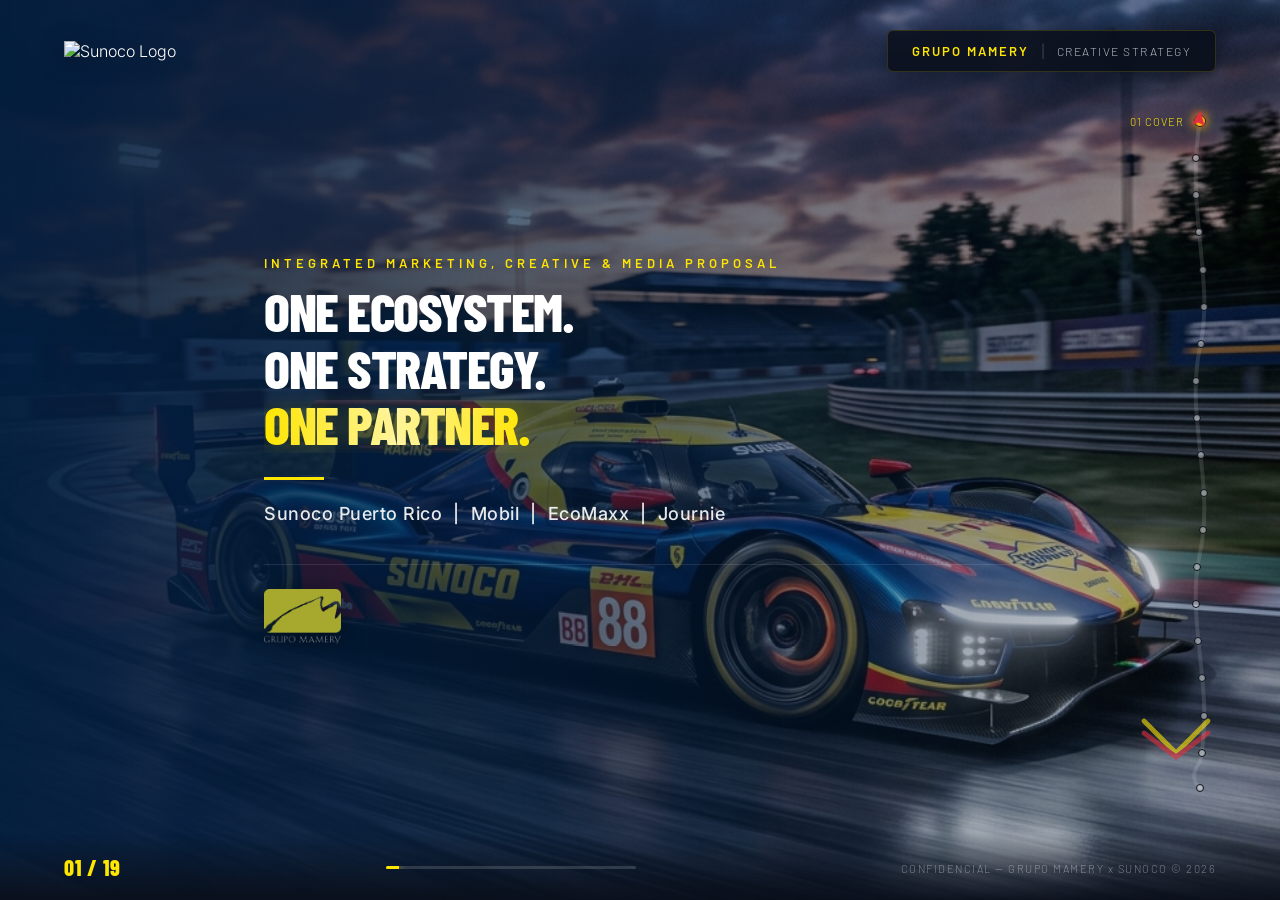
==== sunoco.html @ bb72ad43 "design: remove redundant created by text and show only Grupo Mamery logo on Slide 1" ====
<!DOCTYPE html>
<html lang="es">
<head>
    <meta charset="UTF-8">
    <meta name="viewport" content="width=device-width, initial-scale=1.0">
    <title>Integrated Marketing, Creative & Media Proposal - SUNOCO Puerto Rico</title>
    <meta name="description" content="Integrated Marketing, Creative & Media Proposal for Sunoco Puerto Rico by Grupo Mamery.">
    
    <!-- Google Fonts -->
    <link rel="preconnect" href="https://fonts.googleapis.com">
    <link rel="preconnect" href="https://fonts.gstatic.com" crossorigin>
    <link href="https://fonts.googleapis.com/css2?family=Anton&family=Barlow+Condensed:wght@600;800&family=Barlow:wght@400;600&family=Inter:wght@300;400;500;700&display=swap" rel="stylesheet">
    
    <!-- Custom CSS -->
    <link rel="stylesheet" href="sunoco.css?v=9">
</head>
<body>

    <!-- Header Overlay -->
    <header class="deck-header">
        <div class="header-logo">
            <img src="https://www.sunocopr.com/img/sunoco-logo.svg" alt="Sunoco Logo" class="brand-logo">
        </div>
        <div class="header-badge">
            <span class="badge-accent">GRUPO MAMERY</span>
            <span class="badge-separator">|</span>
            <span class="badge-text">CREATIVE STRATEGY</span>
        </div>
    </header>

    <!-- Navigation Overlay (SVG Racetrack) -->
    <nav class="deck-nav" aria-label="Slide Navigation">
        <div class="racetrack-container">
            <svg class="racetrack-svg" viewBox="0 0 80 800" preserveAspectRatio="none">
                <!-- Base Track -->
                <path id="racetrack-path-base" d="M 40,15 C 25,120 55,200 40,280 C 25,360 55,440 40,520 C 25,600 55,680 40,765 C 30,780 35,790 40,795" fill="none" stroke="rgba(255,255,255,0.12)" stroke-width="4" stroke-linecap="round"></path>
                <!-- Active Progress Track -->
                <path id="racetrack-path-active" d="M 40,15 C 25,120 55,200 40,280 C 25,360 55,440 40,520 C 25,600 55,680 40,765 C 30,780 35,790 40,795" fill="none" stroke="var(--color-yellow)" stroke-width="4" stroke-linecap="round" stroke-dasharray="1000" stroke-dashoffset="1000"></path>
            </svg>
            <!-- Race Car Indicator -->
            <div id="racetrack-car" class="racetrack-car">
                <svg viewBox="0 0 24 24" width="22" height="22" fill="var(--color-red)">
                    <path d="M12,2L5,18L12,15L19,18L12,2Z" style="filter: drop-shadow(0 0 6px var(--color-red));"></path>
                </svg>
            </div>
            <!-- Checkpoints (19 slides) will be dynamically added here by JS to sit exactly on the path -->
            <div class="racetrack-checkpoints" id="racetrack-checkpoints"></div>
        </div>
    </nav>

    <!-- Main Scroll Container -->
    <main class="deck-container" id="deck-container">

        <!-- SLIDE 01: COVER -->
        <section class="slide theme-cover active" id="slide-01">
            <div class="slide-bg parallax-bg" style="background-image: url('assets/bg_sunoco_01_new.png');"></div>
            <div class="slide-overlay-gradient"></div>
            <div class="slide-content content-left-60">
                <div class="content-wrapper reveal-item">
                    <span class="slide-label" style="color: var(--color-yellow); letter-spacing: 4px;">INTEGRATED MARKETING, CREATIVE & MEDIA PROPOSAL</span>
                    <h1 class="slide-title" style="font-size: 54px; line-height: 1.05;">ONE ECOSYSTEM.<br>ONE STRATEGY.<br><span class="highlight-yellow">ONE PARTNER.</span></h1>
                    <div class="decor-line" style="margin: 20px 0;"></div>
                    <p class="slide-description" style="font-size: 18px; font-weight: 500; letter-spacing: 0.5px; color: rgba(255,255,255,0.9);">
                        Sunoco Puerto Rico &nbsp;|&nbsp; Mobil &nbsp;|&nbsp; EcoMaxx &nbsp;|&nbsp; Journie
                    </p>
                    <div class="slide-meta" style="margin-top: 35px;">
                        <div class="meta-logo">
                            <img src="assets/grupo_mamery_logo.png" alt="Grupo Mamery Logo" style="height: 55px; filter: drop-shadow(0 4px 12px rgba(0,0,0,0.4)); transition: transform 0.3s ease;" onmouseover="this.style.transform='scale(1.05)'" onmouseout="this.style.transform='scale(1)'">
                        </div>
                    </div>
                </div>
            </div>
            <!-- Drawing SVG Chevron -->
            <div class="decor-chevron-container">
                <svg class="decor-chevron-svg" viewBox="0 0 100 60" width="80" height="48">
                    <path class="chevron-path-1" d="M10,10 L50,50 L90,10" fill="none" stroke="rgba(255, 230, 0, 0.15)" stroke-width="6" stroke-linecap="round"></path>
                    <path class="chevron-path-2" d="M10,25 L50,55 L90,25" fill="none" stroke="rgba(227, 46, 61, 0.15)" stroke-width="6" stroke-linecap="round"></path>
                </svg>
            </div>
        </section>

        <!-- SLIDE 02: WHY THIS MOMENT MATTERS -->
        <section class="slide theme-split" id="slide-02">
            <div class="slide-bg-split">
                <div class="split-left"></div>
                <div class="split-right" style="background-image: linear-gradient(rgba(3, 30, 63, 0.85), rgba(3, 30, 63, 0.95)), url('https://www.sunocopr.com/img/store-locator.webp');"></div>
            </div>
            <div class="diagonal-divider-line"></div>
            <div class="slide-content split-layout">
                <div class="left-panel reveal-item" style="max-height: 80vh; overflow-y: auto; padding-right: 20px;">
                    <div class="accent-bar-yellow"></div>
                    <span class="slide-label">THE OPPORTUNITY</span>
                    <h2 class="slide-title" style="font-size: 44px; line-height: 1.1; margin-bottom: 15px;">WHY THIS MOMENT <span class="highlight-yellow">MATTERS</span></h2>
                    
                    <p class="slide-description" style="font-size: 15px; font-weight: 600; line-height: 1.5; color: var(--color-white); margin-bottom: 15px;">
                        The opportunity in front of us is bigger than consolidating agencies. It's about creating a smarter, faster, and more connected marketing ecosystem.
                    </p>
                    
                    <p class="slide-description" style="font-size: 13.5px; line-height: 1.5; color: rgba(255, 255, 255, 0.75); margin-bottom: 12px;">
                        With Sunoco, Mobil, EcoMaxx, and Journie operating under the same portfolio, the opportunity isn't simply to align communications. It's to align strategy, execution, media investment, and customer engagement under a single vision.
                    </p>
                    
                    <p class="slide-description" style="font-size: 13.5px; line-height: 1.5; color: rgba(255, 255, 255, 0.75); margin-bottom: 12px;">
                        At Grupo Mamery, we believe successful brands don't grow in silos. They grow when strategy, creativity, media, and data work together.
                    </p>

                    <p class="slide-description" style="font-size: 13.5px; line-height: 1.5; color: rgba(255, 255, 255, 0.75); margin-bottom: 12px;">
                        That's why our approach is designed to function as an extension of your team—bringing together the right people, processes, and expertise to move faster, make smarter decisions, and create stronger connections with consumers across every touchpoint.
                    </p>
                    
                    <p class="slide-description" style="font-size: 14px; font-weight: 500; line-height: 1.5; color: var(--color-yellow);">
                        Our role is not simply to execute campaigns. Our role is to help build a more connected, agile, and effective brand ecosystem capable of supporting the next stage of growth.
                    </p>
                </div>
                <div class="right-panel reveal-item delay-2">
                    <div class="glass-stat-card" style="padding: 30px;">
                        <span class="stat-label" style="letter-spacing: 2px; color: var(--color-yellow); font-size: 11px;">PORTFOLIO</span>
                        <h3 style="font-family: var(--font-headers); font-size: 34px; font-weight: 800; margin: 10px 0; line-height: 1.1;">4 BRANDS<br>1 SYSTEM</h3>
                        <p class="stat-desc" style="margin-bottom: 15px; font-size: 11.5px;">Sunoco, Mobil, EcoMaxx, and Journie working in synergy.</p>
                        <div style="border-top: 1px solid var(--border-white-10); padding-top: 15px; display: grid; grid-template-columns: 1fr 1fr; gap: 10px; font-size: 12px; font-family: var(--font-headers); font-weight: 800; letter-spacing: 1.5px; text-align: center;">
                            <div style="color: var(--color-yellow);">SUNOCO</div>
                            <div style="color: var(--color-white);">MOBIL</div>
                            <div style="color: var(--color-white);">ECOMAXX</div>
                            <div style="color: var(--color-yellow);">JOURNIE</div>
                        </div>
                    </div>
                </div>
            </div>
        </section>

        <!-- SLIDE 03: OUR PERSPECTIVE -->
        <section class="slide theme-minimal" id="slide-03">
            <div class="slide-bg parallax-bg" style="background-image: url('https://www.sunocopr.com/img/bg-find-a-station-wrapper.webp');"></div>
            <div class="slide-overlay-gradient"></div>
            <div class="slide-content content-center">
                <div class="content-wrapper text-center reveal-item">
                    <span class="slide-label">GROWTH STRATEGY</span>
                    <h2 class="slide-title">OUR <span class="highlight-yellow">PERSPECTIVE</span></h2>
                    <div class="decor-diamond-group">
                        <div class="decor-diamond"></div>
                        <div class="decor-diamond active"></div>
                        <div class="decor-diamond"></div>
                    </div>
                    <p class="slide-description" style="font-size: 18px; line-height: 1.5; max-width: 800px; margin: 0 auto 15px; color: rgba(255, 255, 255, 0.95); font-weight: 400;">
                        Bringing multiple brands under one agency structure is not just an operational decision. <strong>It's a growth decision.</strong>
                    </p>
                    <p class="slide-description" style="font-size: 15px; line-height: 1.5; max-width: 800px; margin: 0 auto 15px; color: rgba(255, 255, 255, 0.8);">
                        The ability to align strategy, streamline execution, and create visibility across brands creates efficiencies that extend far beyond marketing.
                    </p>
                    <p class="slide-description" style="font-size: 15px; line-height: 1.5; max-width: 800px; margin: 0 auto 24px; color: rgba(255, 255, 255, 0.8);">
                        It creates consistency. It improves speed. It simplifies decision-making. And most importantly, it allows every initiative to contribute to a larger business objective.
                    </p>
                    <blockquote class="accent-quote" style="text-align: center; border-left: none; border-top: 1px solid var(--color-yellow); border-bottom: 1px solid var(--color-yellow); padding: 20px 0; font-size: 18px; max-width: 800px; margin: 0 auto;">
                        "For Sunoco, Mobil, EcoMaxx, and Journie, the opportunity isn't simply to manage brands together. It's to build a connected ecosystem where every brand strengthens the others."
                    </blockquote>
                </div>
            </div>
            <div class="bottom-accent-line"></div>
            <!-- Drawing SVG Chevron -->
            <div class="decor-chevron-container">
                <svg class="decor-chevron-svg" viewBox="0 0 100 60" width="80" height="48">
                    <path class="chevron-path-1" d="M10,10 L50,50 L90,10" fill="none" stroke="rgba(255, 230, 0, 0.15)" stroke-width="6" stroke-linecap="round"></path>
                    <path class="chevron-path-2" d="M10,25 L50,55 L90,25" fill="none" stroke="rgba(227, 46, 61, 0.15)" stroke-width="6" stroke-linecap="round"></path>
                </svg>
            </div>
        </section>

        <!-- SLIDE 04: OUR APPROACH -->
        <section class="slide theme-quadrant" id="slide-04">
            <div class="slide-bg parallax-bg" style="background-image: url('assets/bg_sunoco_04.png');"></div>
            <div class="slide-overlay-gradient"></div>
            <div class="slide-content">
                <div class="section-header text-center reveal-item" style="margin-bottom: 20px;">
                    <span class="slide-label" style="display: block; margin-bottom: 5px;">ONE ECOSYSTEM. ONE STRATEGY. ONE PARTNER.</span>
                    <span class="slide-label">PORTFOLIO SYNERGY</span>
                    <h2 class="slide-title" style="margin-bottom: 10px;">OUR <span class="highlight-yellow">APPROACH</span></h2>
                    <p class="section-subtitle" style="font-size: 15px; max-width: 800px; margin: 0 auto 10px; color: rgba(255,255,255,0.9); line-height: 1.4;">
                        Grupo Mamery proposes an integrated model where strategy, creativity, media, and customer engagement operate under one structure designed to support the entire portfolio.
                    </p>
                    <p class="section-subtitle" style="font-size: 13.5px; max-width: 800px; margin: 0 auto; color: rgba(255,255,255,0.7); line-height: 1.4;">
                        Each brand maintains its unique identity and business objectives, while benefiting from a centralized approach that creates efficiency, consistency, and scalability.
                    </p>
                </div>
                <div class="quadrant-grid">
                    <div class="quadrant-card reveal-item delay-1">
                        <div class="card-accent-yellow"></div>
                        <span class="quadrant-num">01</span>
                        <h3>SUNOCO</h3>
                        <p>Driving brand leadership, market relevance, and long-term growth.</p>
                    </div>
                    <div class="quadrant-card reveal-item delay-2">
                        <div class="card-accent-red"></div>
                        <span class="quadrant-num">02</span>
                        <h3>MOBIL</h3>
                        <p>Strengthening premium positioning, credibility, innovation, and differentiation.</p>
                    </div>
                    <div class="quadrant-card reveal-item delay-3">
                        <div class="card-accent-yellow"></div>
                        <span class="quadrant-num">03</span>
                        <h3>ECOMAXX</h3>
                        <p>Driving value, affordability, and everyday savings.</p>
                    </div>
                    <div class="quadrant-card reveal-item delay-4">
                        <div class="card-accent-white"></div>
                        <span class="quadrant-num">04</span>
                        <h3>JOURNIE</h3>
                        <p>Increasing engagement, loyalty, retention, and customer lifetime value.</p>
                    </div>
                </div>
                <p class="reveal-item delay-4" style="text-align: center; margin-top: 25px; font-size: 14.5px; color: var(--color-yellow); font-weight: 500; letter-spacing: 0.5px; line-height: 1.4; max-width: 800px; margin: 25px auto 0;">
                    Together, these brands become more than individual marketing efforts. They become a connected ecosystem working toward shared business growth.
                </p>
            </div>
        </section>

        <!-- SLIDE 05: HOW WE WOULD WORK TOGETHER (Strategic Planning) -->
        <section class="slide theme-asymmetric" id="slide-05">
            <div class="slide-bg parallax-bg" style="background-image: url('https://www.sunocopr.com/img/official-fuel-of-nascar.webp'); filter: brightness(0.4);"></div>
            <div class="slide-overlay-gradient"></div>
            <div class="slide-content content-offset">
                <div class="accent-left-line"></div>
                <div class="main-body reveal-item">
                    <span class="slide-label" style="display: block; margin-bottom: 5px; color: rgba(255,255,255,0.4); font-size: 11px; letter-spacing: 2px;">HOW WE WOULD WORK TOGETHER</span>
                    <span class="slide-label">COLLABORATIVE MODEL</span>
                    <h2 class="slide-title">STRATEGIC <span class="highlight-yellow">PLANNING</span></h2>
                    <p class="slide-description" style="max-width: 700px; margin-bottom: 25px; color: rgba(255,255,255,0.85);">
                        We establish a proactive, consultative partnership that integrates our planning directly with your business objectives.
                    </p>
                    
                    <div class="responsive-grid-2col" style="margin-top: 25px;">
                        <ul class="check-list" style="display: flex; flex-direction: column; gap: 15px; font-size: 18px;">
                            <li><span>Annual marketing planning support</span></li>
                            <li><span>Campaign and promotional planning</span></li>
                            <li><span>Strategic recommendations and consultation</span></li>
                            <li><span>Market and consumer insights</span></li>
                        </ul>
                        <ul class="check-list" style="display: flex; flex-direction: column; gap: 15px; font-size: 18px;">
                            <li><span>Opportunity identification</span></li>
                            <li><span>Strategic partnership recommendations</span></li>
                            <li><span>Participation in planning sessions and workshops</span></li>
                        </ul>
                    </div>
                </div>
            </div>
            <!-- Drawing SVG Chevron -->
            <div class="decor-chevron-container">
                <svg class="decor-chevron-svg" viewBox="0 0 100 60" width="80" height="48">
                    <path class="chevron-path-1" d="M10,10 L50,50 L90,10" fill="none" stroke="rgba(255, 230, 0, 0.15)" stroke-width="6" stroke-linecap="round"></path>
                    <path class="chevron-path-2" d="M10,25 L50,55 L90,25" fill="none" stroke="rgba(227, 46, 61, 0.15)" stroke-width="6" stroke-linecap="round"></path>
                </svg>
            </div>
        </section>

        <!-- SLIDE 06: CAMPAIGN DEVELOPMENT -->
        <section class="slide theme-asymmetric" id="slide-06">
            <div class="slide-bg parallax-bg" style="background-image: url('https://www.sunocopr.com/img/sunoco-race-fuels.webp'); filter: brightness(0.4);"></div>
            <div class="slide-overlay-gradient"></div>
            <div class="slide-content content-offset">
                <div class="accent-left-line"></div>
                <div class="main-body reveal-item">
                    <span class="slide-label" style="display: block; margin-bottom: 5px; color: rgba(255,255,255,0.4); font-size: 11px; letter-spacing: 2px;">HOW WE WOULD WORK TOGETHER</span>
                    <span class="slide-label">CREATIVE CAPABILITIES</span>
                    <h2 class="slide-title">CAMPAIGN DEVELOPMENT & <span class="highlight-yellow">EXECUTION</span></h2>
                    <p class="slide-description" style="max-width: 700px; margin-bottom: 25px; color: rgba(255,255,255,0.85);">
                        From high-end concepts to cross-channel deployment, we translate strategy into compelling visual communication.
                    </p>
                    <div class="campaign-split-grid">
                        <ul class="check-list" style="display: flex; flex-direction: column; gap: 15px; font-size: 19px;">
                            <li><span>Creative concept development</span></li>
                            <li><span>Integrated 360° campaign development</span></li>
                            <li><span>Digital and traditional asset creation</span></li>
                            <li><span>Content adaptation across channels</span></li>
                            <li><span>Campaign execution oversight</span></li>
                            <li><span>Production coordination</span></li>
                            <li><span>Executive presentations and concept development</span></li>
                        </ul>
                        <div class="film-item campaign-large-media" style="border: 2px solid var(--color-yellow); background: var(--bg-glass); backdrop-filter: var(--glass-blur); padding: 20px; box-shadow: 0 0 40px rgba(255, 230, 0, 0.3); transform: scale(1.05); transition: transform 0.8s cubic-bezier(0.16, 1, 0.3, 1);">
                            <div class="film-thumb" style="background-image: url('assets/sunoco_production_station.png'); aspect-ratio: 16/10; margin-bottom: 12px; border: 1.5px solid rgba(255,255,255,0.2); width: 100%; height: 42vh; background-size: cover; background-position: center;"></div>
                            <h5 style="font-size: 18px; letter-spacing: 1.5px; color: var(--color-yellow); font-family: var(--font-headers); font-weight: 800; text-transform: uppercase;">CAMPAIGN PRODUCTION ON SET</h5>
                        </div>
                    </div>
                </div>
            </div>
        </section>

        <!-- SLIDE 07: CUSTOMER ENGAGEMENT -->
        <section class="slide theme-asymmetric" id="slide-07">
            <div class="slide-bg parallax-bg" style="background-image: url('https://www.sunocopr.com/img/hero.webp'); filter: brightness(0.45);"></div>
            <div class="slide-overlay-gradient"></div>
            <div class="slide-content content-offset">
                <div class="accent-left-line"></div>
                <div class="main-body reveal-item">
                    <span class="slide-label" style="display: block; margin-bottom: 5px; color: rgba(255,255,255,0.4); font-size: 11px; letter-spacing: 2px;">HOW WE WOULD WORK TOGETHER</span>
                    <span class="slide-label">DIGITAL INTERACTION</span>
                    <h2 class="slide-title">CUSTOMER <span class="highlight-yellow">ENGAGEMENT</span></h2>
                    <p class="slide-description" style="max-width: 700px; margin-bottom: 20px; color: rgba(255,255,255,0.85);">
                        Building long-term customer relationships through continuous, targeted engagement initiatives across social, web, and loyalty systems.
                    </p>
                    <div class="responsive-grid-2col" style="margin-top: 20px;">
                        <ul class="accent-bullets" style="gap: 12px; font-size: 17px;">
                            <li><span>Social media strategy and management</span></li>
                            <li><span>Community management</span></li>
                            <li><span>Editorial planning and content calendars</span></li>
                            <li><span>Content development</span></li>
                            <li><span>Influencer marketing programs</span></li>
                        </ul>
                        <ul class="accent-bullets" style="gap: 12px; font-size: 17px;">
                            <li><span>Brand ambassador initiatives</span></li>
                            <li><span>Consumer engagement campaigns</span></li>
                            <li><span>Journie-related communication initiatives</span></li>
                            <li><span>Loyalty-focused marketing programs</span></li>
                        </ul>
                    </div>
                </div>
            </div>
            <div class="center-right-warm-glow"></div>
            <!-- Drawing SVG Chevron -->
            <div class="decor-chevron-container">
                <svg class="decor-chevron-svg" viewBox="0 0 100 60" width="80" height="48">
                    <path class="chevron-path-1" d="M10,10 L50,50 L90,10" fill="none" stroke="rgba(255, 230, 0, 0.15)" stroke-width="6" stroke-linecap="round"></path>
                    <path class="chevron-path-2" d="M10,25 L50,55 L90,25" fill="none" stroke="rgba(227, 46, 61, 0.15)" stroke-width="6" stroke-linecap="round"></path>
                </svg>
            </div>
        </section>

        <!-- SLIDE 08: MEDIA, INTELLIGENCE & PERFORMANCE -->
        <section class="slide theme-terminal" id="slide-08">
            <div class="slide-bg parallax-bg" style="background-image: url('assets/bg_sunoco_08.png');"></div>
            <div class="slide-overlay-gradient"></div>
            <div class="slide-content">
                <div class="slide-content-vertical reveal-item">
                    <span class="slide-label">DATA-DRIVEN MEDIA</span>
                    <h2 class="slide-title" style="font-size: 48px; margin-bottom: 12px;">MEDIA, INTELLIGENCE & <span class="highlight-yellow">PERFORMANCE</span></h2>
                    <p class="slide-description" style="max-width: 800px; font-size: 14.5px; line-height: 1.5; margin-bottom: 20px; color: rgba(255,255,255,0.85);">
                        We don't view media as a buying function; we view it as a business tool. Every investment should be informed by consumer behavior, competitive activity, performance data, and business objectives. Our role is to connect those signals and transform them into smarter marketing decisions.
                    </p>
                    <div class="kpi-grid">
                        <div class="kpi-card" style="padding: 20px; background: var(--bg-glass); border: 1px solid var(--border-glass); border-radius: 8px;">
                            <span class="kpi-badge" style="display: inline-block; padding: 3px 8px; font-family: var(--font-accent); font-size: 9px; font-weight: 600; background: var(--color-yellow); color: var(--color-black); border-radius: 2px; margin-bottom: 10px;">STRATEGY</span>
                            <h3 style="font-family: var(--font-headers); font-size: 18px; margin-bottom: 12px; color: var(--color-white); text-transform: uppercase;">Media Strategy</h3>
                            <ul class="check-list" style="font-size: 14px; line-height: 1.4; display: flex; flex-direction: column; gap: 8px; padding-left: 0; list-style-type: none;">
                                <li><span>Annual and campaign-level media planning</span></li>
                                <li><span>Budget allocation recommendations</span></li>
                                <li><span>Strategic media recommendations</span></li>
                                <li><span>Channel mix development</span></li>
                                <li><span>Performance forecasting</span></li>
                            </ul>
                        </div>
                        <div class="kpi-card" style="padding: 20px; background: var(--bg-glass); border: 1px solid var(--border-glass); border-radius: 8px;">
                            <span class="kpi-badge" style="display: inline-block; padding: 3px 8px; font-family: var(--font-accent); font-size: 9px; font-weight: 600; background: var(--color-yellow); color: var(--color-black); border-radius: 2px; margin-bottom: 10px;">MANAGEMENT</span>
                            <h3 style="font-family: var(--font-headers); font-size: 18px; margin-bottom: 12px; color: var(--color-white); text-transform: uppercase;">Media Buying & Management</h3>
                            <ul class="check-list" style="font-size: 14px; line-height: 1.4; display: flex; flex-direction: column; gap: 8px; padding-left: 0; list-style-type: none;">
                                <li><span>Media negotiations</span></li>
                                <li><span>Media placement and execution</span></li>
                                <li><span>Campaign implementation</span></li>
                                <li><span>Budget management</span></li>
                                <li><span>Ongoing optimization</span></li>
                            </ul>
                        </div>
                        <div class="kpi-card" style="padding: 20px; background: var(--bg-glass); border: 1px solid var(--border-glass); border-radius: 8px;">
                            <span class="kpi-badge" style="display: inline-block; padding: 3px 8px; font-family: var(--font-accent); font-size: 9px; font-weight: 600; background: var(--color-yellow); color: var(--color-black); border-radius: 2px; margin-bottom: 10px;">OPTIMIZATION</span>
                            <h3 style="font-family: var(--font-headers); font-size: 18px; margin-bottom: 12px; color: var(--color-white); text-transform: uppercase;">Performance</h3>
                            <ul class="check-list" style="font-size: 14px; line-height: 1.4; display: flex; flex-direction: column; gap: 8px; padding-left: 0; list-style-type: none;">
                                <li><span>Campaign monitoring</span></li>
                                <li><span>Performance analysis</span></li>
                                <li><span>Optimization recommendations</span></li>
                                <li><span>Cross-channel reporting</span></li>
                                <li><span>Business-focused insights</span></li>
                            </ul>
                        </div>
                        <div class="kpi-card" style="padding: 20px; background: var(--bg-glass); border: 1px solid var(--border-glass); border-radius: 8px;">
                            <span class="kpi-badge" style="display: inline-block; padding: 3px 8px; font-family: var(--font-accent); font-size: 9px; font-weight: 600; background: var(--color-yellow); color: var(--color-black); border-radius: 2px; margin-bottom: 10px;">INTELLIGENCE</span>
                            <h3 style="font-family: var(--font-headers); font-size: 18px; margin-bottom: 12px; color: var(--color-white); text-transform: uppercase;">Competitive & Industry Intelligence</h3>
                            <ul class="check-list" style="font-size: 13.5px; line-height: 1.35; display: flex; flex-direction: column; gap: 7px; padding-left: 0; list-style-type: none;">
                                <li><span>Monthly category advertising investment monitoring</span></li>
                                <li><span>Competitive activity tracking</span></li>
                                <li><span>Share of Voice analysis</span></li>
                                <li><span>Market trend reporting</span></li>
                                <li><span>Monitoring of relevant competitive campaigns</span></li>
                                <li><span>Identification of emerging opportunities</span></li>
                                <li><span>Strategic recommendations based on market activity</span></li>
                            </ul>
                        </div>
                    </div>
                </div>
            </div>
        </section>

        <!-- SLIDE 09: OPERATING RHYTHM -->
        <section class="slide theme-grid-structure" id="slide-09">
            <div class="slide-bg parallax-bg" style="background-image: url('assets/bg_sunoco_04.png'); filter: blur(5px) brightness(0.35);"></div>
            <div class="slide-overlay-gradient"></div>
            <div class="slide-content">
                <div class="section-header text-center reveal-item" style="margin-bottom: 30px;">
                    <span class="slide-label">GOVERNANCE</span>
                    <h2 class="slide-title" style="margin-bottom: 10px;">OPERATING <span class="highlight-yellow">RHYTHM</span></h2>
                    <p class="section-subtitle" style="color: rgba(255,255,255,0.85);">Structured checkpoints to maintain operational alignment and evaluate results</p>
                </div>
                <div class="rhythm-row">
                    <div class="rhythm-block reveal-item delay-1">
                        <span class="block-label highlight-yellow">EVERY 2 WEEKS</span>
                        <h3>Bi-Weekly Status Meetings</h3>
                        <p>Regular alignment sessions focused on priorities, active projects, campaign performance, and upcoming initiatives.</p>
                    </div>
                    <div class="rhythm-block reveal-item delay-2">
                        <span class="block-label highlight-yellow">EVERY MONTH</span>
                        <h3>Monthly Performance Reviews</h3>
                        <p>Comprehensive review of marketing activities, campaign results, competitive activity, and strategic recommendations.</p>
                    </div>
                    <div class="rhythm-block reveal-item delay-3">
                        <span class="block-label highlight-yellow">EVERY QUARTER</span>
                        <h3>Quarterly Business Reviews</h3>
                        <p style="margin-bottom: 10px; font-size: 14px; color: rgba(255,255,255,0.7);">Executive-level business reviews focused on:</p>
                        <ul class="check-list" style="font-size: 13.5px; line-height: 1.35; display: flex; flex-direction: column; gap: 6px; padding-left: 0; list-style-type: none; text-align: left;">
                            <li><span>Market trends</span></li>
                            <li><span>Competitive developments</span></li>
                            <li><span>Industry activity</span></li>
                            <li><span>Emerging opportunities</span></li>
                            <li><span>Strategic recommendations for future growth</span></li>
                        </ul>
                    </div>
                </div>
            </div>
            <div class="rhythm-decor-diamond"></div>
            <!-- Drawing SVG Chevron -->
            <div class="decor-chevron-container">
                <svg class="decor-chevron-svg" viewBox="0 0 100 60" width="80" height="48">
                    <path class="chevron-path-1" d="M10,10 L50,50 L90,10" fill="none" stroke="rgba(255, 230, 0, 0.15)" stroke-width="6" stroke-linecap="round"></path>
                    <path class="chevron-path-2" d="M10,25 L50,55 L90,25" fill="none" stroke="rgba(227, 46, 61, 0.15)" stroke-width="6" stroke-linecap="round"></path>
                </svg>
            </div>
        </section>

        <!-- SLIDE 10: BUILT ON EXPERIENCE -->
        <section class="slide theme-emotional-peak" id="slide-10">
            <div class="slide-bg parallax-bg" style="background-image: url('assets/bg_sunoco_10.png');"></div>
            <div class="slide-overlay-gradient"></div>
            <div class="slide-content content-full-overlay">
                <div class="content-wrapper text-center reveal-item">
                    <span class="slide-label">PARTNERSHIP CAPABILITIES</span>
                    <h2 class="slide-title" style="font-size: 52px;">BUILT ON EXPERIENCE. <span class="highlight-yellow">DRIVEN BY AGILITY.</span></h2>
                    <p class="slide-description max-w-xl mx-auto" style="font-size: 17px; line-height: 1.5; color: rgba(255, 255, 255, 0.95); margin-bottom: 15px;">
                        Successful marketing today requires more than creativity. It requires strategic thinking, operational discipline, market awareness, and the ability to move quickly when opportunities emerge.
                    </p>
                    <p class="slide-description max-w-xl mx-auto" style="font-size: 15px; line-height: 1.5; color: rgba(255, 255, 255, 0.8); margin-bottom: 15px;">
                        Grupo Mamery combines experienced leadership, specialized talent, and an agile operating model designed to help brands adapt, execute, and grow in an increasingly dynamic environment.
                    </p>
                    <p class="slide-description max-w-xl mx-auto" style="font-size: 15px; line-height: 1.5; color: var(--color-yellow); font-weight: 500; margin-bottom: 25px;">
                        Our structure is intentionally built to deliver both strategic depth and executional speed—allowing us to operate as a true extension of our clients’ teams.
                    </p>
                </div>
            </div>
        </section>

        <!-- SLIDE 11: THE TEAM -->
        <section class="slide theme-team" id="slide-11">
            <div class="slide-bg parallax-bg" style="background-image: url('https://www.sunocopr.com/content/userfiles/images/SunocoIndyCar.jpg'); filter: brightness(0.35);"></div>
            <div class="slide-overlay-gradient"></div>
            <div class="slide-content">
                <div class="section-header text-center reveal-item" style="margin-bottom: 25px;">
                    <span class="slide-label">RESOURCES</span>
                    <h2 class="slide-title" style="margin-bottom: 10px;">THE TEAM <span class="highlight-yellow">BEHIND THE WORK</span></h2>
                    <p class="section-subtitle" style="font-size: 13px; color: rgba(255,255,255,0.85);">Dedicated core team assigned to support the portfolio's day-to-day workflow</p>
                </div>
                <div class="team-grid">
                    <div class="team-card reveal-item delay-1" style="padding: 18px;">
                        <h4 style="font-size: 17.5px;">Strategy & Creative Director</h4>
                        <span class="team-role" style="font-size: 10px; margin-bottom: 8px;">Creative & Strategic Leadership</span>
                        <p style="font-size: 13.5px; line-height: 1.4;">Strategic leadership, creative direction, and overall brand alignment.</p>
                    </div>
                    <div class="team-card reveal-item delay-2" style="padding: 18px;">
                        <h4 style="font-size: 17.5px;">Account Director</h4>
                        <span class="team-role" style="font-size: 10px; margin-bottom: 8px;">Executive & Client Relations</span>
                        <p style="font-size: 13.5px; line-height: 1.4;">Executive relationship management and operational leadership.</p>
                    </div>
                    <div class="team-card reveal-item delay-3" style="padding: 18px;">
                        <h4 style="font-size: 17.5px;">Account Executives (2)</h4>
                        <span class="team-role" style="font-size: 10px; margin-bottom: 8px;">Workflow Coordination</span>
                        <p style="font-size: 13.5px; line-height: 1.4;">Day-to-day project coordination, workflow management, and execution support.</p>
                    </div>
                    <div class="team-card reveal-item delay-1" style="padding: 18px;">
                        <h4 style="font-size: 17.5px;">Graphic Designers (2)</h4>
                        <span class="team-role" style="font-size: 10px; margin-bottom: 8px;">Creative Asset Production</span>
                        <p style="font-size: 13.5px; line-height: 1.4;">Creative development, design execution, and asset production.</p>
                    </div>
                    <div class="team-card reveal-item delay-2" style="padding: 18px;">
                        <h4 style="font-size: 17.5px;">Media Director</h4>
                        <span class="team-role" style="font-size: 10px; margin-bottom: 8px;">Strategy & Media Buying</span>
                        <p style="font-size: 13.5px; line-height: 1.4;">Media strategy, planning, buying, and optimization.</p>
                    </div>
                    <div class="team-card reveal-item delay-3" style="padding: 18px;">
                        <h4 style="font-size: 17.5px;">Digital Specialist</h4>
                        <span class="team-role" style="font-size: 10px; margin-bottom: 8px;">Digital & Analytics</span>
                        <p style="font-size: 13.5px; line-height: 1.4;">Digital campaign execution, reporting, and performance optimization.</p>
                    </div>
                </div>
            </div>
            <div class="team-decor-diamond"></div>
            <!-- Drawing SVG Chevron -->
            <div class="decor-chevron-container">
                <svg class="decor-chevron-svg" viewBox="0 0 100 60" width="80" height="48">
                    <path class="chevron-path-1" d="M10,10 L50,50 L90,10" fill="none" stroke="rgba(255, 230, 0, 0.15)" stroke-width="6" stroke-linecap="round"></path>
                    <path class="chevron-path-2" d="M10,25 L50,55 L90,25" fill="none" stroke="rgba(227, 46, 61, 0.15)" stroke-width="6" stroke-linecap="round"></path>
                </svg>
            </div>
        </section>

        <!-- SLIDE 12: EXTENDED SUPPORT NETWORK -->
        <section class="slide theme-constellation" id="slide-12">
            <div class="slide-bg parallax-bg" style="background-image: url('assets/bg_sunoco_08.png'); filter: brightness(0.25);"></div>
            <div class="slide-overlay-gradient" style="background: radial-gradient(circle at center, rgba(3, 30, 63, 0.9) 0%, rgba(10, 15, 26, 0.98) 100%);"></div>
            <canvas class="constellation-canvas" id="constellation-canvas"></canvas>
            <div class="slide-content">
                <div class="content-wrapper reveal-item" style="max-width: 600px;">
                    <span class="slide-label">BROADER EXPERTISE</span>
                    <h2 class="slide-title">EXTENDED SUPPORT <span class="highlight-yellow">NETWORK</span></h2>
                    <p class="slide-description" style="font-size: 15px; margin-bottom: 20px; color: rgba(255,255,255,0.85); line-height: 1.5;">
                        In addition to the core team, Sunoco Puerto Rico will have access to Grupo Mamery's broader network of specialized resources and strategic partners, including:
                    </p>
                    <div class="responsive-grid-2col" style="font-size: 16px; color: rgba(255,255,255,0.75); margin-top: 20px;">
                        <ul class="accent-bullets" style="gap: 8px;">
                            <li><span>Video production</span></li>
                            <li><span>Photography</span></li>
                            <li><span>Motion graphics</span></li>
                            <li><span>Digital development</span></li>
                            <li><span>Influencer marketing</span></li>
                        </ul>
                        <ul class="accent-bullets" style="gap: 8px;">
                            <li><span>Experiential activations</span></li>
                            <li><span>Event production</span></li>
                            <li><span>Public relations partners</span></li>
                            <li><span>Specialized production resources</span></li>
                        </ul>
                    </div>
                    <p style="font-size: 13.5px; margin-top: 20px; color: var(--color-yellow); font-weight: 500; line-height: 1.4;">
                        This structure allows us to scale resources based on business needs while maintaining efficiency and flexibility.
                    </p>
                </div>
            </div>
        </section>

        <!-- SLIDE 13: HOW SUCCESS WILL BE MEASURED (KPIs) -->
        <section class="slide theme-kpi-dashboard" id="slide-13">
            <div class="slide-bg parallax-bg" style="background-image: url('assets/bg_sunoco_08.png'); filter: brightness(0.35);"></div>
            <div class="slide-overlay-gradient"></div>
            <div class="slide-content">
                <div class="section-header text-center reveal-item" style="margin-bottom: 25px;">
                    <span class="slide-label">ACCOUNTABILITY</span>
                    <h2 class="slide-title" style="margin-bottom: 10px;">HOW SUCCESS WILL <span class="highlight-yellow">BE MEASURED</span></h2>
                    <p class="section-subtitle" style="color: rgba(255,255,255,0.85);">Performance indicators grouped by brand, content, media, and loyalty channels</p>
                </div>
                <div class="dashboard-grid">
                    <div class="dashboard-column reveal-item delay-1">
                        <div class="col-head">BRAND PERFORMANCE</div>
                        <div class="col-body" style="padding: 15px;">
                            <ul class="accent-bullets" style="font-size: 13.5px; gap: 8px; padding-left: 0;">
                                <li><span>Reach</span></li>
                                <li><span>Impressions</span></li>
                                <li><span>Brand awareness</span></li>
                                <li><span>Engagement</span></li>
                            </ul>
                        </div>
                    </div>
                    <div class="dashboard-column reveal-item delay-2">
                        <div class="col-head">CONTENT & ENGAGEMENT PERFORMANCE</div>
                        <div class="col-body" style="padding: 15px;">
                            <ul class="accent-bullets" style="font-size: 13.5px; gap: 8px; padding-left: 0;">
                                <li><span>Engagement rate</span></li>
                                <li><span>Video views</span></li>
                                <li><span>Community growth</span></li>
                                <li><span>Content reach</span></li>
                            </ul>
                        </div>
                    </div>
                    <div class="dashboard-column reveal-item delay-3">
                        <div class="col-head">MEDIA PERFORMANCE</div>
                        <div class="col-body" style="padding: 15px;">
                            <ul class="accent-bullets" style="font-size: 13.5px; gap: 8px; padding-left: 0;">
                                <li><span>CPM</span></li>
                                <li><span>CPC</span></li>
                                <li><span>CTR</span></li>
                                <li><span>Conversions</span></li>
                                <li><span>Frequency</span></li>
                                <li><span>Cost efficiency</span></li>
                            </ul>
                        </div>
                    </div>
                    <div class="dashboard-column reveal-item delay-4">
                        <div class="col-head">LOYALTY & CUSTOMER ENGAGEMENT</div>
                        <div class="col-body" style="padding: 15px;">
                            <ul class="accent-bullets" style="font-size: 13.5px; gap: 8px; padding-left: 0;">
                                <li><span>Journie registrations</span></li>
                                <li><span>Promotion participation</span></li>
                                <li><span>Program activations</span></li>
                                <li><span>Retention</span></li>
                                <li><span>Engagement frequency</span></li>
                            </ul>
                        </div>
                    </div>
                </div>
            </div>
            <div class="dashboard-decor-diamond"></div>
            <!-- Drawing SVG Chevron -->
            <div class="decor-chevron-container">
                <svg class="decor-chevron-svg" viewBox="0 0 100 60" width="80" height="48">
                    <path class="chevron-path-1" d="M10,10 L50,50 L90,10" fill="none" stroke="rgba(255, 230, 0, 0.15)" stroke-width="6" stroke-linecap="round"></path>
                    <path class="chevron-path-2" d="M10,25 L50,55 L90,25" fill="none" stroke="rgba(227, 46, 61, 0.15)" stroke-width="6" stroke-linecap="round"></path>
                </svg>
            </div>
        </section>

        <!-- SLIDE 14: INVESTMENT MODEL ($17,000) -->
        <section class="slide theme-investment" id="slide-14">
            <div class="slide-bg-split">
                <div class="split-left"></div>
                <div class="split-right" style="background-image: linear-gradient(rgba(3, 30, 63, 0.85), rgba(3, 30, 63, 0.95)), url('https://www.sunocopr.com/img/store-locator.webp'); filter: contrast(1.1) brightness(0.9);"></div>
            </div>
            <div class="diagonal-divider-line"></div>
            <div class="slide-content split-layout">
                <div class="left-panel reveal-item">
                    <span class="slide-label">STRATEGIC & CREATIVE SERVICES RETAINER</span>
                    <h2 class="slide-title" style="font-size: 40px; margin-bottom: 15px;">INVESTMENT <span class="highlight-yellow">MODEL</span></h2>
                    <p class="slide-description" style="font-size: 13.5px; margin-bottom: 20px; line-height: 1.5; color: rgba(255,255,255,0.75);">
                        A comprehensive monthly retainer designed to cover strategic, creative, and community management needs across the entire brand portfolio.
                    </p>
                    <div class="investment-includes">
                        <h4 style="font-size: 15px; margin-bottom: 10px;">Retainer Includes:</h4>
                        <div class="responsive-grid-2col" style="font-size: 14.5px; color: rgba(255,255,255,0.75);">
                            <ul class="check-list" style="gap: 8px;">
                                <li><span>Strategic planning</span></li>
                                <li><span>Creative development</span></li>
                                <li><span>Graphic design</span></li>
                                <li><span>Content creation</span></li>
                                <li><span>Social media management</span></li>
                                <li><span>Community management</span></li>
                            </ul>
                            <ul class="check-list" style="gap: 8px;">
                                <li><span>Influencer management</span></li>
                                <li><span>Campaign development</span></li>
                                <li><span>Executive presentations</span></li>
                                <li><span>Production coordination</span></li>
                                <li><span>Account management</span></li>
                            </ul>
                        </div>
                    </div>
                </div>
                <div class="right-panel reveal-item delay-2">
                    <div class="investment-tag-card" style="padding: 30px;">
                        <div class="card-accent-line-yellow"></div>
                        <span class="card-type-label">STRATEGIC & CREATIVE SERVICES RETAINER</span>
                        <div class="price-container">
                            <span class="currency">$</span>
                            <span class="amount">17,000</span>
                        </div>
                        <span class="price-type">MONTHLY INVESTMENT</span>
                        <div class="card-badge-approved">CONSOLIDATED PORTFOLIO</div>
                    </div>
                </div>
            </div>
        </section>

        <!-- SLIDE 15: MEDIA RETAINER ($8,000) -->
        <section class="slide theme-investment" id="slide-15">
            <div class="slide-bg-split">
                <div class="split-left"></div>
                <div class="split-right" style="background-image: linear-gradient(rgba(3, 30, 63, 0.85), rgba(3, 30, 63, 0.95)), url('https://www.sunocopr.com/img/bg-find-a-station-wrapper.webp'); filter: contrast(1.1) brightness(0.85);"></div>
            </div>
            <div class="diagonal-divider-line"></div>
            <div class="slide-content split-layout">
                <div class="left-panel reveal-item">
                    <span class="slide-label">MEDIA STRATEGY, PLANNING & INTELLIGENCE RETAINER</span>
                    <h2 class="slide-title" style="font-size: 40px; margin-bottom: 15px;">MEDIA STRATEGY, PLANNING & <span class="highlight-yellow">INTELLIGENCE RETAINER</span></h2>
                    <p class="slide-description" style="font-size: 13.5px; margin-bottom: 20px; line-height: 1.5; color: rgba(255,255,255,0.75);">
                        Dedicated media services retainer covering strategy, optimization, industry intelligence, and monthly competitive campaign monitoring.
                    </p>
                    <div class="investment-includes">
                        <h4 style="font-size: 15px; margin-bottom: 10px;">Retainer Includes:</h4>
                        <div class="responsive-grid-2col" style="font-size: 14.5px; color: rgba(255,255,255,0.75);">
                            <ul class="check-list" style="gap: 8px;">
                                <li><span>Media strategy and planning</span></li>
                                <li><span>Media buying and management</span></li>
                                <li><span>Performance optimization</span></li>
                                <li><span>Monthly reporting</span></li>
                            </ul>
                            <ul class="check-list" style="gap: 8px;">
                                <li><span>Competitive & Industry Intelligence</span></li>
                                <li><span>Category investment monitoring</span></li>
                                <li><span>Competitive activity reporting</span></li>
                                <li><span>Strategic recommendations</span></li>
                                <li><span>Quarterly Business Reviews</span></li>
                            </ul>
                        </div>
                    </div>
                </div>
                <div class="right-panel reveal-item delay-2">
                    <div class="investment-tag-card" style="padding: 30px;">
                        <div class="card-accent-line-yellow"></div>
                        <span class="card-type-label">MEDIA STRATEGY, PLANNING & INTELLIGENCE RETAINER</span>
                        <div class="price-container">
                            <span class="currency">$</span>
                            <span class="amount">8,000</span>
                        </div>
                        <span class="price-type">MONTHLY INVESTMENT</span>
                        <div class="card-badge-approved">PERFORMANCE MANAGEMENT</div>
                    </div>
                </div>
            </div>
            <!-- Drawing SVG Chevron -->
            <div class="decor-chevron-container">
                <svg class="decor-chevron-svg" viewBox="0 0 100 60" width="80" height="48">
                    <path class="chevron-path-1" d="M10,10 L50,50 L90,10" fill="none" stroke="rgba(255, 230, 0, 0.15)" stroke-width="6" stroke-linecap="round"></path>
                    <path class="chevron-path-2" d="M10,25 L50,55 L90,25" fill="none" stroke="rgba(227, 46, 61, 0.15)" stroke-width="6" stroke-linecap="round"></path>
                </svg>
            </div>
        </section>

        <!-- SLIDE 16: MEDIA INVESTMENT MANAGEMENT -->
        <section class="slide theme-minimal" id="slide-16">
            <div class="slide-bg parallax-bg" style="background-image: url('assets/bg_sunoco_04.png'); filter: brightness(0.3) saturate(0.85);"></div>
            <div class="slide-overlay-gradient"></div>
            <div class="slide-content content-center">
                <div class="content-wrapper text-center reveal-item">
                    <span class="slide-label">MEDIA SCOPE</span>
                    <h2 class="slide-title" style="font-size: 48px; margin-bottom: 20px;">MEDIA INVESTMENT <span class="highlight-yellow">MANAGEMENT</span></h2>
                    <div class="decor-diamond-group">
                        <div class="decor-diamond active"></div>
                        <div class="decor-diamond"></div>
                        <div class="decor-diamond active"></div>
                    </div>
                    <p class="slide-description" style="font-size: 16px; line-height: 1.6; max-width: 650px; margin: 0 auto 30px; color: rgba(255,255,255,0.9);">
                        Media investment management is included within the proposed retainer structure for annual consolidated media investments of up to <strong>$1,500,000</strong>.
                    </p>
                    <div class="glass-stat-card" style="max-width: 500px; padding: 25px; margin: 0 auto; border: 1px solid var(--border-glass);">
                        <p style="font-size: 13.5px; line-height: 1.5; color: rgba(255, 255, 255, 0.85);">
                            Media investments exceeding this level may be reviewed and adjusted by mutual agreement between Sunoco Puerto Rico and Grupo Mamery.
                        </p>
                    </div>
                </div>
            </div>
            <div class="bottom-accent-line-thin"></div>
        </section>

        <!-- SLIDE 17: OPERATIONAL ASSUMPTIONS -->
        <section class="slide theme-asymmetric" id="slide-17">
            <div class="slide-bg parallax-bg" style="background-image: url('https://www.sunocopr.com/img/official-fuel-of-nascar.webp'); filter: blur(4px) brightness(0.35);"></div>
            <div class="slide-overlay-gradient"></div>
            <div class="slide-content content-offset">
                <div class="accent-left-line"></div>
                <div class="main-body reveal-item">
                    <span class="slide-label">CAPACITY BOUNDARIES</span>
                    <h2 class="slide-title">OPERATIONAL <span class="highlight-yellow">ASSUMPTIONS</span></h2>
                    
                    <div class="capacity-banner-container reveal-item">
                        <div class="capacity-highlight-banner dynamic-pulse">
                            <div class="capacity-banner-left">
                                <span class="capacity-label">OPERATIONAL CAPACITY</span>
                                <span class="capacity-value">200 <span class="capacity-unit">HOURS / MONTH</span></span>
                            </div>
                            <div class="capacity-banner-right">
                                The estimated operational capacity under this model is approximately 200 professional hours per month distributed across the assigned resources.
                            </div>
                        </div>
                    </div>

                    <div class="assumptions-grid reveal-item delay-2">
                        <div class="assumptions-card">
                            <div class="card-accent-line-yellow"></div>
                            <h4>Dedicated Team</h4>
                            <p>The proposed retainer structure includes a dedicated team designed to support the recurring needs of the brands included in this proposal.</p>
                        </div>
                        <div class="assumptions-card">
                            <div class="card-accent-line-red"></div>
                            <h4>Scope Boundaries</h4>
                            <p>Extraordinary requests or projects that significantly exceed the anticipated scope may require additional scope evaluation, timeline adjustments, or resource allocation.</p>
                        </div>
                        <div class="assumptions-card">
                            <div class="card-accent-line-yellow"></div>
                            <h4>Review & Approvals</h4>
                            <p>Projects will be developed through a collaborative review and approval process. Requests involving substantial changes to previously approved strategic, conceptual, or creative directions may require adjustments to scope, timing, or resource allocation.</p>
                        </div>
                    </div>
                </div>
            </div>
            <!-- Drawing SVG Chevron -->
            <div class="decor-chevron-container">
                <svg class="decor-chevron-svg" viewBox="0 0 100 60" width="80" height="48">
                    <path class="chevron-path-1" d="M10,10 L50,50 L90,10" fill="none" stroke="rgba(255, 230, 0, 0.15)" stroke-width="6" stroke-linecap="round"></path>
                    <path class="chevron-path-2" d="M10,25 L50,55 L90,25" fill="none" stroke="rgba(227, 46, 61, 0.15)" stroke-width="6" stroke-linecap="round"></path>
                </svg>
            </div>
        </section>

        <!-- SLIDE 18: ADDITIONAL SERVICES -->
        <section class="slide theme-investment" id="slide-18">
            <div class="slide-bg-split">
                <div class="split-left"></div>
                <div class="split-right" style="background-image: linear-gradient(rgba(3, 30, 63, 0.85), rgba(3, 30, 63, 0.95)), url('https://www.sunocopr.com/img/sunoco-race-fuels.webp'); filter: contrast(1.1) brightness(0.8);"></div>
            </div>
            <div class="diagonal-divider-line"></div>
            <div class="slide-content split-layout">
                <div class="left-panel reveal-item">
                    <span class="slide-label">OUT OF RETAINER</span>
                    <h2 class="slide-title" style="font-size: 40px; margin-bottom: 15px;">ADDITIONAL <span class="highlight-yellow">SERVICES</span></h2>
                    <p class="slide-description" style="font-size: 15.5px; line-height: 1.5; margin-bottom: 15px;">
                        The following services are not included within the proposed retainers and will be quoted separately as needed. All third-party services will include agency coordination, management, and project oversight.
                    </p>
                    <div style="border-top: 1px solid var(--border-white-10); padding-top: 15px; font-size: 13.5px; color: var(--color-yellow); font-weight: 500;">
                        * Quoted individually based on specific scope and creative briefs.
                    </div>
                </div>
                <div class="right-panel reveal-item delay-2">
                    <div class="responsive-grid-2col" style="font-size: 13.5px; line-height: 1.3;">
                        <div style="background: var(--bg-glass); border: 1px solid var(--border-glass); border-radius: 8px; padding: 15px; backdrop-filter: var(--glass-blur);">
                            <h4 style="font-family: var(--font-headers); font-size: 14.5px; color: var(--color-yellow); margin-bottom: 8px; text-transform: uppercase; letter-spacing: 0.5px;">Production & Specialized Services</h4>
                            <ul class="accent-bullets" style="padding-left: 0; gap: 5px; list-style-type: none;">
                                <li><span>Video production</span></li>
                                <li><span>Photography</span></li>
                                <li><span>Advanced motion graphics</span></li>
                                <li><span>Website development</span></li>
                                <li><span>Complex landing pages</span></li>
                                <li><span>CRM development</span></li>
                                <li><span>Point-of-sale materials</span></li>
                                <li><span>Print production</span></li>
                                <li><span>Activations</span></li>
                                <li><span>Events</span></li>
                                <li><span>Research initiatives</span></li>
                            </ul>
                        </div>
                        <div style="background: var(--bg-glass); border: 1px solid var(--border-glass); border-radius: 8px; padding: 15px; backdrop-filter: var(--glass-blur);">
                            <h4 style="font-family: var(--font-headers); font-size: 14.5px; color: var(--color-yellow); margin-bottom: 8px; text-transform: uppercase; letter-spacing: 0.5px;">Talent & Third-Party Services</h4>
                            <ul class="accent-bullets" style="padding-left: 0; gap: 5px; list-style-type: none;">
                                <li><span>Influencers</span></li>
                                <li><span>Brand ambassadors</span></li>
                                <li><span>Talent</span></li>
                                <li><span>Models</span></li>
                                <li><span>Voice-over talent</span></li>
                                <li><span>Production companies</span></li>
                                <li><span>External photographers</span></li>
                                <li><span>External videographers</span></li>
                                <li><span>Public relations</span></li>
                                <li><span>Specialized third-party vendors</span></li>
                            </ul>
                        </div>
                    </div>
                </div>
            </div>
        </section>

        <!-- SLIDE 19: CLOSING -->
        <section class="slide theme-cover" id="slide-19">
            <div class="slide-bg parallax-bg" style="background-image: url('assets/bg_sunoco_19.png');"></div>
            <div class="slide-overlay-gradient"></div>
            <div class="slide-content content-center">
                <div class="content-wrapper text-center reveal-item">
                    <span class="slide-label">STRATEGIC ALIGNMENT</span>
                    <h1 class="slide-title large-title" style="font-size: 58px; line-height: 1.05; margin-bottom: 15px;">LET'S BUILD <span class="highlight-yellow">WHAT'S NEXT</span></h1>
                    <div class="decor-line-center"></div>
                    <p class="slide-description" style="font-size: 17.5px; line-height: 1.6; max-width: 780px; margin: 0 auto 20px; color: rgba(255,255,255,0.85);">
                        The future of this portfolio will not be defined by individual campaigns. It will be defined by the ability to connect brands, audiences, data, and opportunities under a unified strategy. We believe this is a unique moment to create a more agile, more efficient, and more connected marketing operation.
                    </p>
                    <p class="slide-description" style="font-size: 19px; line-height: 1.6; max-width: 780px; margin: 0 auto 20px; color: var(--color-yellow); font-weight: 500;">
                        Grupo Mamery is ready to help lead that transformation.
                    </p>
                    <p style="font-family: var(--font-headers); font-size: 24px; font-weight: 800; letter-spacing: 1.5px; color: var(--color-white); margin-bottom: 30px; text-transform: uppercase;">
                        Not as an external agency.<br>As a <span class="highlight-yellow">strategic partner</span> invested in the long-term success of your brands.
                    </p>
                    <div class="closing-actions">
                        <button class="btn-deck-primary" onclick="scrollToSlide(0)">RESTART PRESENTATION</button>
                    </div>
                </div>
            </div>
            <div class="closing-decor-diamond"></div>
            <!-- Drawing SVG Chevron -->
            <div class="decor-chevron-container">
                <svg class="decor-chevron-svg" viewBox="0 0 100 60" width="80" height="48">
                    <path class="chevron-path-1" d="M10,10 L50,50 L90,10" fill="none" stroke="rgba(255, 230, 0, 0.15)" stroke-width="6" stroke-linecap="round"></path>
                    <path class="chevron-path-2" d="M10,25 L50,55 L90,25" fill="none" stroke="rgba(227, 46, 61, 0.15)" stroke-width="6" stroke-linecap="round"></path>
                </svg>
            </div>
        </section>

    </main>

    <!-- Footer Overlay -->
    <footer class="deck-footer">
        <div class="footer-left">
            <span class="slide-number" id="slide-number">01 / 19</span>
        </div>
        <div class="footer-center">
            <div class="progress-bar-container">
                <div class="progress-bar-fill" id="progress-fill"></div>
            </div>
        </div>
        <div class="footer-right">
            <span class="footer-text">CONFIDENCIAL — GRUPO MAMERY x SUNOCO © 2026</span>
        </div>
    </footer>

    <!-- Custom Javascript -->
    <script src="sunoco.js?v=9"></script>
</body>
</html>
---- sunoco.css ----
/* CSS Design System for Sunoco Pitch Deck - Premium Corporate Edition */

:root {
    /* Brand Palette */
    --color-blue-main: #074883;
    --color-blue-deep: #031e3f;
    --color-yellow: #FFE600;
    --color-red: #E32E3D;
    --color-black: #0a0f1a;
    --color-white: #FFFFFF;
    
    /* UI Palette */
    --bg-dark-90: rgba(10, 15, 26, 0.9);
    --bg-dark-80: rgba(3, 30, 63, 0.8);
    --bg-glass: rgba(3, 30, 63, 0.65);
    --border-glass: rgba(255, 230, 0, 0.15);
    --border-white-10: rgba(255, 255, 255, 0.1);
    
    /* Typography */
    --font-headers: 'Barlow Condensed', sans-serif;
    --font-body: 'Inter', sans-serif;
    --font-accent: 'Barlow', sans-serif;
    
    /* Effects & Transitions */
    --glass-blur: blur(12px);
    --shadow-premium: 0 20px 50px rgba(0, 0, 0, 0.5);
    --transition-smooth: all 0.6s cubic-bezier(0.25, 1, 0.5, 1);
    --transition-fast: all 0.3s cubic-bezier(0.25, 0.8, 0.25, 1);
}

/* Reset & Global Styles */
* {
    box-sizing: border-box;
    margin: 0;
    padding: 0;
}

body {
    background-color: var(--color-black);
    color: var(--color-white);
    font-family: var(--font-body);
    font-weight: 300;
    min-height: 100vh;
    overflow: hidden;
    -webkit-font-smoothing: antialiased;
}

/* Custom Scrollbar for the container */
::-webkit-scrollbar {
    width: 8px;
}
::-webkit-scrollbar-track {
    background: var(--color-black);
}
::-webkit-scrollbar-thumb {
    background: var(--color-blue-main);
    border-radius: 4px;
    border: 2px solid var(--color-black);
}
::-webkit-scrollbar-thumb:hover {
    background: var(--color-yellow);
}

/* Presentation Container (Scroll-Snapping) */
.deck-container {
    height: 100vh;
    width: 100vw;
    overflow-y: scroll;
    scroll-snap-type: y mandatory;
    scroll-behavior: smooth;
}

/* Slides */
.slide {
    height: 100vh;
    width: 100vw;
    position: relative;
    overflow: hidden;
    scroll-snap-align: start;
    scroll-snap-stop: always;
    display: flex;
    align-items: center;
    padding: 100px 8%;
}

/* Slide Background & Gradient Overlay */
.slide-bg {
    position: absolute;
    top: 0;
    left: 0;
    width: 100%;
    height: 100%;
    background-size: cover;
    background-position: center;
    z-index: 1;
    transition: transform 1.2s cubic-bezier(0.25, 1, 0.5, 1);
}

.parallax-bg {
    background-attachment: scroll; /* Handled via JS transform to prevent mobile lag */
}

/* Slide active parallax zoom effect */
.slide.active .slide-bg {
    transform: scale(1.05);
}

.slide-overlay-gradient {
    position: absolute;
    top: 0;
    left: 0;
    width: 100%;
    height: 100%;
    background: linear-gradient(135deg, rgba(3, 30, 63, 0.95) 0%, rgba(10, 15, 26, 0.8) 50%, rgba(10, 15, 26, 0.95) 100%);
    z-index: 2;
}

/* Slide Layout Options */
.slide-content {
    position: relative;
    width: 100%;
    max-width: 1200px;
    margin: 0 auto;
    z-index: 3;
}

.content-left-60 {
    max-width: 70%;
}

.content-center {
    max-width: 950px;
    margin: 0 auto;
}

/* Header Overlay */
.deck-header {
    position: fixed;
    top: 0;
    left: 0;
    width: 100%;
    display: flex;
    justify-content: space-between;
    align-items: center;
    padding: 30px 5%;
    z-index: 10;
    pointer-events: none;
}

.header-logo {
    pointer-events: auto;
}

.brand-logo {
    height: 70px; /* Increased from 45px */
    filter: drop-shadow(0 4px 12px rgba(0, 0, 0, 0.4));
    transition: var(--transition-fast);
}

.brand-logo:hover {
    transform: scale(1.05);
}

.slide-main-logo {
    animation: zoomLogo 1.5s cubic-bezier(0.16, 1, 0.3, 1) forwards;
}

@keyframes zoomLogo {
    from {
        opacity: 0;
        transform: scale(0.8) translateY(20px);
    }
    to {
        opacity: 1;
        transform: scale(1) translateY(0);
    }
}

.header-badge {
    display: flex;
    align-items: center;
    gap: 12px;
    background: rgba(10, 15, 26, 0.85);
    padding: 12px 24px; /* Increased from 8px 16px */
    border-radius: 6px;
    border: 1px solid var(--border-glass);
    backdrop-filter: var(--glass-blur);
    pointer-events: auto;
    box-shadow: 0 4px 20px rgba(0,0,0,0.3);
}

.badge-accent {
    font-family: var(--font-accent);
    color: var(--color-yellow);
    font-weight: 600;
    font-size: 13px;
    letter-spacing: 2px;
}

.badge-separator {
    color: rgba(255,255,255,0.3);
    font-size: 13px;
}

.badge-text {
    font-family: var(--font-accent);
    color: rgba(255, 255, 255, 0.7);
    font-size: 12px;
    letter-spacing: 1.5px;
}

/* Footer Overlay */
.deck-footer {
    position: fixed;
    bottom: 0;
    left: 0;
    width: 100%;
    display: flex;
    justify-content: space-between;
    align-items: center;
    padding: 20px 5%;
    z-index: 10;
    background: linear-gradient(180deg, transparent 0%, rgba(10, 15, 26, 0.95) 100%);
    pointer-events: none;
}

.footer-left, .footer-right, .footer-center {
    pointer-events: auto;
}

.slide-number {
    font-family: var(--font-headers);
    font-weight: 800;
    font-size: 22px;
    letter-spacing: 1px;
    color: var(--color-yellow);
}

.progress-bar-container {
    width: 250px;
    height: 3px;
    background: rgba(255, 255, 255, 0.15);
    border-radius: 2px;
    overflow: hidden;
}

.progress-bar-fill {
    width: 5.2%;
    height: 100%;
    background: var(--color-yellow);
    box-shadow: 0 0 8px var(--color-yellow);
    transition: width 0.6s cubic-bezier(0.25, 1, 0.5, 1);
}

.footer-text {
    font-family: var(--font-accent);
    font-size: 11px;
    letter-spacing: 1.5px;
    color: rgba(255, 255, 255, 0.4);
}

/* Navigation Indicator SVG Racetrack */
.deck-nav {
    position: fixed;
    right: 40px;
    top: 50%;
    transform: translateY(-50%);
    z-index: 100;
    pointer-events: none;
}

.racetrack-container {
    position: relative;
    width: 80px;
    height: 76vh;
}

.racetrack-svg {
    width: 100%;
    height: 100%;
    overflow: visible;
}

.racetrack-svg path {
    stroke-linecap: round;
    transition: stroke-dashoffset 0.1s linear;
}

#racetrack-path-active {
    stroke: var(--color-yellow);
    filter: drop-shadow(0 0 4px var(--color-yellow));
}

.racetrack-car {
    position: absolute;
    width: 24px;
    height: 24px;
    z-index: 15;
    pointer-events: none;
    transform-origin: center;
    transition: left 0.1s linear, top 0.1s linear, transform 0.1s linear;
}

.racetrack-checkpoints {
    position: absolute;
    top: 0;
    left: 0;
    width: 100%;
    height: 100%;
}

.racetrack-checkpoint {
    position: absolute;
    transform: translate(-50%, -50%);
    cursor: pointer;
    z-index: 10;
    pointer-events: auto;
}

.checkpoint-dot {
    display: block;
    width: 8px;
    height: 8px;
    border-radius: 50%;
    background: rgba(255, 255, 255, 0.4);
    border: 1px solid var(--color-black);
    transition: var(--transition-fast);
}

.racetrack-checkpoint:hover .checkpoint-dot {
    background: var(--color-white);
    transform: scale(1.4);
    box-shadow: 0 0 10px rgba(255, 255, 255, 0.8);
}

.racetrack-checkpoint.active .checkpoint-dot {
    background: var(--color-yellow);
    width: 12px;
    height: 12px;
    border-color: var(--color-black);
    box-shadow: 0 0 12px var(--color-yellow);
}

.checkpoint-label {
    position: absolute;
    right: 22px;
    top: 50%;
    transform: translateY(-50%) translateX(10px);
    font-family: var(--font-accent);
    font-size: 11px;
    color: rgba(255, 255, 255, 0.4);
    text-transform: uppercase;
    letter-spacing: 1px;
    opacity: 0;
    pointer-events: none;
    white-space: nowrap;
    transition: var(--transition-fast);
}

.racetrack-checkpoint:hover .checkpoint-label {
    opacity: 1;
    transform: translateY(-50%) translateX(0);
    color: var(--color-white);
}

.racetrack-checkpoint.active .checkpoint-label {
    color: var(--color-yellow);
    opacity: 1;
    transform: translateY(-50%) translateX(0);
}

.highlight-yellow {
    color: var(--color-yellow);
    background: linear-gradient(90deg, var(--color-yellow) 0%, #FFF8B5 25%, var(--color-yellow) 50%, #FFF8B5 75%, var(--color-yellow) 100%);
    background-size: 200% auto;
    -webkit-background-clip: text;
    -webkit-text-fill-color: transparent;
    animation: shineText 5s linear infinite;
    text-shadow: 0 0 25px rgba(255, 230, 0, 0.25);
    display: inline-block;
}

@keyframes shineText {
    to {
        background-position: 200% center;
    }
}

.decor-line {
    width: 60px;
    height: 3px;
    background: var(--color-yellow);
    margin-bottom: 24px;
}

.decor-line-center {
    width: 60px;
    height: 3px;
    background: var(--color-yellow);
    margin: 0 auto 24px;
}

.slide-label {
    display: inline-block;
    font-family: var(--font-accent);
    color: var(--color-yellow);
    font-size: 13px;
    font-weight: 600;
    letter-spacing: 3px;
    text-transform: uppercase;
    margin-bottom: 12px;
}

.slide-title {
    font-family: var(--font-headers);
    font-size: 82px; /* Increased from 72px */
    font-weight: 800;
    line-height: 1.05;
    text-transform: uppercase;
    letter-spacing: -1.5px;
    color: var(--color-white);
    margin-bottom: 24px;
}

.slide-title.large-title {
    font-size: 96px; /* Increased from 86px */
}

.slide-description {
    font-size: 21px; /* Increased from 18px */
    line-height: 1.6;
    color: rgba(255, 255, 255, 0.85);
    margin-bottom: 30px;
}

.slide-meta {
    display: flex;
    gap: 40px;
    margin-top: 40px;
    border-top: 1px solid var(--border-white-10);
    padding-top: 24px;
}

.meta-item {
    display: flex;
    flex-direction: column;
    gap: 4px;
}

.meta-title {
    font-family: var(--font-accent);
    font-size: 10px;
    letter-spacing: 1.5px;
    color: rgba(255, 255, 255, 0.4);
}

.meta-val {
    font-family: var(--font-headers);
    font-size: 18px;
    font-weight: 600;
    letter-spacing: 0.5px;
}

/* Slide 1 Cover Accent */
.diamond-cover-glow {
    position: absolute;
    right: 0%;
    top: 50%;
    transform: translateY(-50%) rotate(45deg);
    width: 45vh;
    height: 45vh;
    border: 4px solid var(--color-yellow);
    background: radial-gradient(circle, rgba(255, 230, 0, 0.15) 0%, transparent 80%);
    box-shadow: 0 0 100px rgba(255, 230, 0, 0.3);
    opacity: 0.8;
    z-index: 2;
}

/* Bullet list stylings */
.accent-bullets {
    list-style-type: none;
    display: flex;
    flex-direction: column;
    gap: 12px;
}

.accent-bullets li {
    position: relative;
    padding-left: 20px;
    font-size: 16px;
    color: rgba(255, 255, 255, 0.85);
}

.accent-bullets li::before {
    content: '';
    position: absolute;
    left: 0;
    top: 50%;
    transform: translateY(-50%) rotate(45deg);
    width: 6px;
    height: 6px;
    background: var(--color-yellow);
    box-shadow: 0 0 6px var(--color-yellow);
}

/* Timeline Layout (Slide 5) */
.timeline-row {
    display: flex;
    gap: 30px;
    margin-top: 40px;
}

.timeline-step {
    flex: 1;
    background: var(--bg-glass);
    border: 1px solid var(--border-glass);
    border-radius: 8px;
    padding: 24px;
    backdrop-filter: var(--glass-blur);
    transition: var(--transition-fast);
}

.timeline-step:hover {
    border-color: var(--color-yellow);
    transform: translateY(-4px);
    box-shadow: 0 10px 25px rgba(255, 230, 0, 0.1);
}

.step-header {
    display: flex;
    align-items: center;
    gap: 12px;
    margin-bottom: 12px;
    border-bottom: 1px solid var(--border-white-10);
    padding-bottom: 8px;
}

.step-num {
    background: var(--color-yellow);
    color: var(--color-black);
    font-family: var(--font-headers);
    font-weight: 800;
    font-size: 12px;
    padding: 3px 8px;
    border-radius: 2px;
}

.step-header h4 {
    font-family: var(--font-headers);
    font-size: 18px;
    font-weight: 600;
    letter-spacing: 0.5px;
    text-transform: uppercase;
}

.timeline-step p {
    font-size: 12px;
    line-height: 1.5;
    color: rgba(255, 255, 255, 0.7);
}

/* Filmstrip / Media Container (Slide 6) */
.filmstrip-container {
    display: flex;
    gap: 20px;
    margin-top: 30px;
}

.film-item {
    flex: 1;
    background: var(--color-blue-deep);
    border: 1px solid var(--border-white-10);
    border-radius: 6px;
    padding: 10px;
    text-align: center;
    transition: var(--transition-fast);
}

.film-item:hover {
    border-color: var(--color-yellow);
    transform: translateY(-4px);
}

.film-thumb {
    width: 100%;
    aspect-ratio: 16/10;
    background-size: cover;
    background-position: center;
    border-radius: 4px;
    margin-bottom: 12px;
    border: 1px solid rgba(255,255,255,0.05);
}

.film-item h5 {
    font-family: var(--font-headers);
    font-size: 16px;
    font-weight: 600;
    text-transform: uppercase;
    color: var(--color-white);
}

/* Asymmetric Accent Bars (Slides 5, 6, 7, 17) */
.accent-left-line {
    position: absolute;
    left: -40px;
    top: 0;
    width: 12px;
    height: 100%;
    background: var(--color-yellow);
    box-shadow: 0 0 15px rgba(255, 230, 0, 0.4);
}

.content-offset {
    margin-left: 40px;
    position: relative;
    padding-left: 40px;
}

/* Split Layout Design (Slides 2, 14, 15, 18) */
.slide-bg-split {
    position: absolute;
    top: 0;
    left: 0;
    width: 100%;
    height: 100%;
    display: flex;
    z-index: 1;
}

.split-left {
    flex: 55;
    background-color: var(--color-blue-deep);
}

.split-right {
    flex: 45;
    background-size: cover;
    background-position: center;
}

.diagonal-divider-line {
    position: absolute;
    left: 55%;
    top: -10%;
    height: 120%;
    width: 2px;
    background-color: var(--color-yellow);
    box-shadow: 0 0 15px var(--color-yellow);
    transform: rotate(8deg);
    z-index: 2;
}

.split-layout {
    display: grid;
    grid-template-columns: 55% 45%;
    align-items: center;
    gap: 40px;
}

.left-panel {
    padding-right: 40px;
}

.right-panel {
    padding-left: 40px;
}

.accent-bar-yellow {
    width: 4px;
    height: 40px;
    background-color: var(--color-yellow);
    margin-bottom: 20px;
}

/* Glassmorphism Stat Cards (Slide 2) */
.glass-stat-card {
    background: var(--bg-glass);
    border: 1px solid var(--border-glass);
    border-radius: 16px;
    padding: 40px;
    backdrop-filter: var(--glass-blur);
    box-shadow: var(--shadow-premium);
    text-align: center;
    max-width: 380px;
    margin: 0 auto;
}

.stat-number {
    display: block;
    font-family: var(--font-headers);
    font-weight: 800;
    font-size: 110px;
    line-height: 0.9;
    letter-spacing: -2px;
}

.stat-label {
    display: block;
    font-family: var(--font-accent);
    font-weight: 600;
    font-size: 14px;
    letter-spacing: 4px;
    margin-top: 10px;
    margin-bottom: 15px;
    color: var(--color-white);
}

.stat-desc {
    font-size: 12px;
    color: rgba(255, 255, 255, 0.6);
    line-height: 1.5;
}

/* Grid Diamonds (Slide 3) */
.grid-diamonds-bg {
    background-color: #031e3f;
    background-image: 
        linear-gradient(45deg, rgba(255, 230, 0, 0.02) 25%, transparent 25%), 
        linear-gradient(-45deg, rgba(255, 230, 0, 0.02) 25%, transparent 25%), 
        linear-gradient(45deg, transparent 75%, rgba(255, 230, 0, 0.02) 75%), 
        linear-gradient(-45deg, transparent 75%, rgba(255, 230, 0, 0.02) 75%);
    background-size: 60px 60px;
    background-position: 0 0, 30px 0, 30px -30px, 0px -30px;
}

.decor-diamond-group {
    display: flex;
    justify-content: center;
    gap: 12px;
    margin: 20px 0;
}

.decor-diamond {
    width: 12px;
    height: 12px;
    border: 1px solid rgba(255,255,255,0.3);
    transform: rotate(45deg);
}

.decor-diamond.active {
    background-color: var(--color-yellow);
    border-color: var(--color-yellow);
    box-shadow: 0 0 6px var(--color-yellow);
}

.accent-quote {
    font-size: 20px;
    font-style: italic;
    color: var(--color-yellow);
    line-height: 1.5;
    margin-top: 30px;
    border-left: 2px solid var(--color-yellow);
    padding-left: 24px;
    text-align: left;
}

.bottom-accent-line {
    position: absolute;
    bottom: 80px;
    left: 0;
    width: 100%;
    height: 2px;
    background-color: var(--color-yellow);
    box-shadow: 0 0 10px var(--color-yellow);
}

/* Quadrant Layout (Slide 4) */
.crosshair-bg {
    background: 
        radial-gradient(circle, rgba(7, 72, 131, 0.3) 0%, transparent 70%),
        linear-gradient(rgba(255, 255, 255, 0.03) 1px, transparent 1px),
        linear-gradient(90deg, rgba(255, 255, 255, 0.03) 1px, transparent 1px);
    background-size: 100% 100%, 40px 40px, 40px 40px;
}

.section-header {
    margin-bottom: 40px;
}

.section-subtitle {
    font-size: 14px;
    color: rgba(255,255,255,0.6);
    margin-top: 8px;
}

.quadrant-grid {
    display: grid;
    grid-template-columns: 1fr 1fr;
    gap: 24px;
    max-width: 900px;
    margin: 0 auto;
}

.quadrant-card {
    background: var(--bg-glass);
    border: 1px solid var(--border-glass);
    border-radius: 8px;
    padding: 30px;
    backdrop-filter: var(--glass-blur);
    position: relative;
    transition: var(--transition-fast);
}

.quadrant-card:hover {
    transform: scale(1.02);
    border-color: var(--color-yellow);
}

.quadrant-card h3 {
    font-family: var(--font-headers);
    font-size: 24px;
    font-weight: 800;
    letter-spacing: 0.5px;
    margin-bottom: 10px;
    color: var(--color-white);
}

.quadrant-card p {
    font-size: 13px;
    line-height: 1.5;
    color: rgba(255, 255, 255, 0.7);
}

.quadrant-num {
    position: absolute;
    right: 24px;
    top: 24px;
    font-family: var(--font-headers);
    font-size: 32px;
    font-weight: 800;
    color: rgba(255, 255, 255, 0.1);
}

.card-accent-yellow {
    position: absolute;
    top: 0;
    left: 0;
    width: 100%;
    height: 4px;
    background-color: var(--color-yellow);
}

.card-accent-red {
    position: absolute;
    top: 0;
    left: 0;
    width: 100%;
    height: 4px;
    background-color: var(--color-red);
}

.card-accent-white {
    position: absolute;
    top: 0;
    left: 0;
    width: 100%;
    height: 4px;
    background-color: var(--color-white);
}

/* Engagement Card grid (Slide 7) */
.engagement-grid {
    display: flex;
    gap: 30px;
    margin-top: 30px;
}

.engagement-card {
    flex: 1;
    background: var(--bg-glass);
    border: 1px solid var(--border-glass);
    border-radius: 8px;
    padding: 24px;
    backdrop-filter: var(--glass-blur);
    transition: var(--transition-fast);
}

.engagement-card:hover {
    border-color: var(--color-yellow);
    transform: translateY(-4px);
}

.icon-wrap {
    background: rgba(255, 230, 0, 0.1);
    width: 44px;
    height: 44px;
    border-radius: 6px;
    display: flex;
    align-items: center;
    justify-content: center;
    margin-bottom: 16px;
}

.engagement-card h4 {
    font-family: var(--font-headers);
    font-size: 18px;
    font-weight: 600;
    text-transform: uppercase;
    margin-bottom: 10px;
}

.engagement-card p {
    font-size: 12px;
    line-height: 1.5;
    color: rgba(255, 255, 255, 0.7);
}

.center-right-warm-glow {
    position: absolute;
    right: 5%;
    top: 50%;
    transform: translateY(-50%);
    width: 35vh;
    height: 35vh;
    background: radial-gradient(circle, rgba(255, 230, 0, 0.1) 0%, transparent 70%);
    pointer-events: none;
    z-index: 2;
}

/* Bloomberg Terminal Style (Slide 8) */
.diagonal-light-slash {
    position: absolute;
    background-color: var(--color-yellow);
    box-shadow: 0 0 20px var(--color-yellow);
    transform: rotate(45deg);
    z-index: 2;
}

.font-slash-1 {
    width: 4px;
    height: 140vh;
    top: -20vh;
    left: 70%;
    opacity: 0.6;
}

.font-slash-2 {
    width: 2px;
    height: 140vh;
    top: -20vh;
    left: 75%;
    opacity: 0.25;
}

.kpi-grid {
    display: grid;
    grid-template-columns: repeat(4, 1fr);
    gap: 24px;
    margin-top: 40px;
    width: 100%;
}

.kpi-card {
    background: rgba(10, 15, 26, 0.85);
    border: 1px solid var(--border-white-10);
    border-radius: 8px;
    padding: 24px;
    transition: var(--transition-fast);
}

.kpi-card:hover {
    border-color: var(--color-yellow);
}

.kpi-badge {
    display: inline-block;
    font-family: var(--font-accent);
    font-size: 8px;
    font-weight: 700;
    padding: 2px 6px;
    background: rgba(255, 255, 255, 0.1);
    color: rgba(255, 255, 255, 0.6);
    border-radius: 2px;
    letter-spacing: 1.5px;
    margin-bottom: 16px;
}

.kpi-card h3 {
    font-family: var(--font-headers);
    font-size: 20px;
    font-weight: 600;
    text-transform: uppercase;
    margin-bottom: 10px;
}

.kpi-card p {
    font-size: 12px;
    line-height: 1.5;
    color: rgba(255, 255, 255, 0.65);
}

/* Rhythm Layout (Slide 9) */
.theme-grid-structure {
    background-color: var(--color-blue-deep);
    background-image: 
        linear-gradient(rgba(255,255,255,0.015) 1px, transparent 1px),
        linear-gradient(90deg, rgba(255,255,255,0.015) 1px, transparent 1px);
    background-size: 50px 100px;
}

.rhythm-row {
    display: flex;
    gap: 30px;
    max-width: 1000px;
    margin: 40px auto 0;
}

.rhythm-block {
    flex: 1;
    background: var(--bg-dark-90);
    border: 1px solid var(--border-white-10);
    border-radius: 8px;
    padding: 30px;
    position: relative;
    transition: var(--transition-fast);
}

.rhythm-block:hover {
    border-color: var(--color-yellow);
}

.block-label {
    display: inline-block;
    font-family: var(--font-accent);
    font-size: 10px;
    font-weight: 700;
    letter-spacing: 2px;
    margin-bottom: 15px;
}

.rhythm-block h3 {
    font-family: var(--font-headers);
    font-size: 22px;
    font-weight: 600;
    text-transform: uppercase;
    margin-bottom: 12px;
}

.rhythm-block p {
    font-size: 13px;
    line-height: 1.5;
    color: rgba(255, 255, 255, 0.7);
}

.rhythm-decor-diamond {
    position: absolute;
    right: 8%;
    top: 15%;
    width: 40px;
    height: 40px;
    border: 1px solid var(--color-yellow);
    transform: rotate(45deg);
    opacity: 0.3;
}

/* Emotional Peak Slide (Slide 10) */
.theme-emotional-peak .slide-overlay-gradient {
    background: radial-gradient(circle, rgba(7, 72, 131, 0.4) 0%, rgba(3, 30, 63, 0.92) 80%);
}

.content-full-overlay {
    width: 100%;
}

.peak-stats {
    display: flex;
    justify-content: center;
    gap: 60px;
    margin-top: 50px;
    flex-wrap: wrap;
}

.stat-box {
    display: flex;
    flex-direction: column;
    align-items: center;
}

.stat-box .stat-num {
    font-family: var(--font-headers);
    font-weight: 800;
    font-size: 72px;
    line-height: 1;
}

.stat-suffix {
    font-family: var(--font-headers);
    font-weight: 800;
    font-size: 44px;
    margin-left: 4px;
}

.stat-lbl {
    font-family: var(--font-accent);
    font-size: 11px;
    color: rgba(255,255,255,0.65);
    letter-spacing: 1.5px;
    text-transform: uppercase;
    margin-top: 10px;
    text-align: center;
    max-width: 180px;
}

/* Team Section (Slide 11) */
.dot-grid-bg {
    background-image: radial-gradient(rgba(255, 255, 255, 0.03) 1.5px, transparent 1.5px);
    background-size: 24px 24px;
}

.team-grid {
    display: grid;
    grid-template-columns: repeat(3, 1fr);
    gap: 20px;
    max-width: 1000px;
    margin: 40px auto 0;
}

.team-card {
    background: var(--bg-glass);
    border: 1px solid var(--border-glass);
    border-radius: 8px;
    padding: 24px;
    text-align: center;
    backdrop-filter: var(--glass-blur);
    transition: var(--transition-fast);
}

.team-card:hover {
    border-color: var(--color-yellow);
    transform: translateY(-4px);
}

.avatar-placeholder {
    width: 60px;
    height: 60px;
    border-radius: 50%;
    background-color: var(--color-blue-main);
    color: var(--color-white);
    display: flex;
    align-items: center;
    justify-content: center;
    font-weight: bold;
    font-size: 18px;
    margin: 0 auto 16px;
    border: 2px solid var(--color-yellow);
}

.team-card h4 {
    font-family: var(--font-headers);
    font-size: 18px;
    font-weight: 600;
    margin-bottom: 4px;
}

.team-role {
    display: block;
    font-family: var(--font-accent);
    font-size: 10px;
    color: var(--color-yellow);
    letter-spacing: 1.5px;
    text-transform: uppercase;
    margin-bottom: 12px;
}

.team-card p {
    font-size: 12px;
    line-height: 1.5;
    color: rgba(255,255,255,0.65);
}

.team-decor-diamond {
    position: absolute;
    right: 5%;
    top: 15%;
    width: 30px;
    height: 30px;
    border: 1px solid var(--color-yellow);
    transform: rotate(45deg);
    opacity: 0.25;
}

/* Constellation Interactive Canvas (Slide 12) */
.theme-constellation {
    background-color: #0a0f1a;
}

.constellation-canvas {
    position: absolute;
    top: 0;
    left: 0;
    width: 100%;
    height: 100%;
    z-index: 1;
}

.network-bullets {
    display: flex;
    flex-direction: column;
    gap: 20px;
    margin-top: 30px;
}

.bullet-item {
    display: flex;
    gap: 16px;
    align-items: flex-start;
}

.bullet-diamond {
    width: 8px;
    height: 8px;
    background-color: var(--color-yellow);
    transform: rotate(45deg);
    box-shadow: 0 0 6px var(--color-yellow);
    margin-top: 6px;
    flex-shrink: 0;
}

.bullet-item h5 {
    font-family: var(--font-headers);
    font-size: 16px;
    font-weight: 600;
    text-transform: uppercase;
    margin-bottom: 4px;
}

.bullet-item p {
    font-size: 12px;
    line-height: 1.4;
    color: rgba(255,255,255,0.7);
}

/* KPI Dashboard (Slide 13) */
.dashboard-grid {
    display: grid;
    grid-template-columns: repeat(4, 1fr);
    gap: 20px;
    max-width: 1000px;
    margin: 40px auto 0;
}

.dashboard-column {
    background: #0f1520;
    border: 1px solid var(--border-white-10);
    border-radius: 8px;
    overflow: hidden;
}

.dashboard-column:nth-child(even) {
    background: #111827;
}

.col-head {
    background-color: var(--color-blue-deep);
    border-bottom: 1px solid var(--border-white-10);
    padding: 12px;
    font-family: var(--font-accent);
    font-size: 9px;
    font-weight: 700;
    letter-spacing: 2px;
    text-align: center;
    color: rgba(255,255,255,0.5);
}

.col-body {
    padding: 24px;
}

.metric-block {
    margin-bottom: 16px;
    text-align: center;
}

.metric-number {
    display: block;
    font-family: var(--font-headers);
    font-size: 40px;
    font-weight: 800;
    line-height: 1;
}

.metric-label {
    display: block;
    font-family: var(--font-accent);
    font-size: 9px;
    color: rgba(255,255,255,0.6);
    letter-spacing: 1px;
    text-transform: uppercase;
    margin-top: 6px;
}

.dashboard-column p {
    font-size: 11px;
    line-height: 1.5;
    color: rgba(255,255,255,0.65);
    text-align: center;
}

.dashboard-decor-diamond {
    position: absolute;
    right: 5%;
    top: 15%;
    width: 30px;
    height: 30px;
    border: 1px solid var(--color-yellow);
    transform: rotate(45deg);
    opacity: 0.25;
}

/* Investment Models (Slides 14, 15) */
.investment-includes h4 {
    font-family: var(--font-headers);
    font-size: 18px;
    font-weight: 600;
    text-transform: uppercase;
    margin-bottom: 15px;
    color: var(--color-yellow);
}

.check-list {
    list-style-type: none;
    display: flex;
    flex-direction: column;
    gap: 12px;
}

.check-list li {
    position: relative;
    padding-left: 24px;
    font-size: 13px;
    color: rgba(255,255,255,0.85);
}

.check-list li::before {
    content: '✓';
    position: absolute;
    left: 0;
    color: var(--color-yellow);
    font-weight: bold;
}

.investment-tag-card {
    background: var(--bg-glass);
    border: 1px solid var(--border-glass);
    border-radius: 16px;
    padding: 40px;
    backdrop-filter: var(--glass-blur);
    box-shadow: var(--shadow-premium);
    text-align: center;
    max-width: 380px;
    margin: 0 auto;
    position: relative;
    overflow: hidden;
}

.card-accent-line-yellow {
    position: absolute;
    left: 0;
    top: 0;
    width: 100%;
    height: 6px;
    background-color: var(--color-yellow);
    box-shadow: 0 0 10px var(--color-yellow);
}

.card-type-label {
    font-family: var(--font-accent);
    font-size: 10px;
    color: rgba(255,255,255,0.6);
    letter-spacing: 2px;
    display: block;
    margin-bottom: 20px;
}

.price-container {
    display: flex;
    align-items: flex-start;
    justify-content: center;
    margin-bottom: 10px;
}

.price-container .currency {
    font-family: var(--font-headers);
    font-size: 36px;
    font-weight: 600;
    color: var(--color-yellow);
    margin-top: 10px;
    margin-right: 2px;
}

.price-container .amount {
    font-family: var(--font-headers);
    font-size: 80px;
    font-weight: 800;
    line-height: 1;
    color: var(--color-white);
}

.price-type {
    display: block;
    font-family: var(--font-accent);
    font-size: 11px;
    font-weight: 600;
    letter-spacing: 2px;
    color: var(--color-yellow);
    margin-bottom: 25px;
}

.card-badge-approved {
    display: inline-block;
    border: 1px solid rgba(255, 255, 255, 0.2);
    border-radius: 4px;
    padding: 6px 16px;
    font-size: 11px;
    font-family: var(--font-accent);
    letter-spacing: 1.5px;
    color: var(--color-white);
    background-color: rgba(255,255,255,0.05);
}

/* Media Investment Management Chart Simulation (Slide 16) */
.center-glow-bg {
    background: radial-gradient(circle, rgba(255, 230, 0, 0.08) 0%, transparent 60%);
}

.budget-chart-simulation {
    display: flex;
    width: 100%;
    max-width: 700px;
    height: 80px;
    border-radius: 6px;
    overflow: hidden;
    margin: 40px auto 0;
    border: 1px solid rgba(255,255,255,0.1);
}

.bar-portion {
    display: flex;
    flex-direction: column;
    justify-content: center;
    align-items: center;
    color: var(--color-black);
    transition: var(--transition-smooth);
}

.bar-portion .percent {
    font-family: var(--font-headers);
    font-weight: 800;
    font-size: 24px;
}

.bar-portion .lbl {
    font-size: 10px;
    font-weight: 600;
    letter-spacing: 0.5px;
    text-transform: uppercase;
    text-align: center;
}

.p-40 {
    width: 40%;
    background-color: var(--color-yellow);
}

.p-30 {
    width: 30%;
    background-color: var(--color-blue-main);
    color: var(--color-white);
}

.p-30:last-child {
    background-color: var(--color-white);
    color: var(--color-black);
}

.bottom-accent-line-thin {
    position: absolute;
    bottom: 80px;
    left: 0;
    width: 100%;
    height: 1px;
    background-color: var(--color-yellow);
    opacity: 0.4;
}

/* Restructured Slide 17 Operational Assumptions */
.capacity-banner-container {
    width: 100%;
    margin-bottom: 30px;
}

.capacity-highlight-banner {
    background: rgba(255, 230, 0, 0.08);
    border: 1px solid var(--color-yellow);
    border-radius: 8px;
    padding: 20px 30px;
    display: flex;
    justify-content: space-between;
    align-items: center;
    gap: 30px;
    width: 100%;
    box-shadow: 0 0 25px rgba(255, 230, 0, 0.15);
}

.capacity-banner-left {
    display: flex;
    flex-direction: column;
    flex-shrink: 0;
}

.capacity-label {
    font-family: var(--font-accent);
    font-size: 11px;
    letter-spacing: 3px;
    color: rgba(255, 255, 255, 0.5);
    text-transform: uppercase;
    margin-bottom: 5px;
}

.capacity-value {
    font-family: var(--font-headers);
    font-size: 42px;
    font-weight: 800;
    color: var(--color-yellow);
    line-height: 1;
    text-shadow: 0 0 15px rgba(255, 230, 0, 0.4);
}

.capacity-unit {
    font-family: var(--font-accent);
    font-size: 14px;
    font-weight: 600;
    color: var(--color-white);
    letter-spacing: 1px;
    margin-left: 5px;
}

.capacity-banner-right {
    font-size: 14.5px;
    line-height: 1.5;
    color: rgba(255, 255, 255, 0.85);
    max-width: 650px;
    border-left: 2px solid rgba(255, 255, 255, 0.15);
    padding-left: 24px;
    text-align: left;
}

.assumptions-grid {
    display: grid;
    grid-template-columns: repeat(3, 1fr);
    gap: 24px;
    width: 100%;
}

.assumptions-card {
    background: var(--bg-glass);
    border: 1px solid var(--border-glass);
    border-radius: 8px;
    padding: 24px;
    position: relative;
    backdrop-filter: var(--glass-blur);
    transition: var(--transition-fast);
}

.assumptions-card:hover {
    transform: translateY(-5px);
    border-color: var(--color-yellow);
}

.assumptions-card h4 {
    font-family: var(--font-headers);
    font-size: 16px;
    font-weight: 800;
    text-transform: uppercase;
    color: var(--color-yellow);
    margin-bottom: 12px;
    letter-spacing: 0.5px;
    text-align: left;
}

.assumptions-card p {
    font-size: 13.5px;
    line-height: 1.45;
    color: rgba(255, 255, 255, 0.75);
    text-align: left;
}

/* Additional Services Cards (Slide 18) */
.additional-services-grid {
    display: grid;
    grid-template-columns: 1fr 1fr;
    gap: 20px;
    max-width: 400px;
    margin: 0 auto;
}

.service-icon-card {
    background: var(--bg-glass);
    border: 1px solid var(--border-glass);
    border-radius: 8px;
    padding: 30px 20px;
    text-align: center;
    backdrop-filter: var(--glass-blur);
    transition: var(--transition-fast);
}

.service-icon-card:hover {
    border-color: var(--color-yellow);
}

.service-icon-card svg {
    margin-bottom: 16px;
    filter: drop-shadow(0 0 6px rgba(255, 230, 0, 0.4));
}

.service-icon-card h5 {
    font-family: var(--font-headers);
    font-size: 16px;
    font-weight: 600;
    text-transform: uppercase;
    margin-bottom: 6px;
}

.service-icon-card span {
    font-size: 10px;
    color: rgba(255,255,255,0.5);
}

/* Slide 19 Closing Styles */
.closing-actions {
    margin-top: 35px;
}

.btn-deck-primary {
    background: var(--color-yellow);
    color: var(--color-black);
    font-family: var(--font-headers);
    font-weight: 800;
    font-size: 16px;
    letter-spacing: 1px;
    padding: 12px 30px;
    border-radius: 4px;
    border: none;
    cursor: pointer;
    box-shadow: 0 4px 15px rgba(255, 230, 0, 0.3);
    transition: var(--transition-fast);
}

.btn-deck-primary:hover {
    background: var(--color-white);
    transform: translateY(-2px);
    box-shadow: 0 6px 20px rgba(255, 255, 255, 0.2);
}

.closing-decor-diamond {
    position: absolute;
    bottom: 120px;
    left: 50%;
    transform: translateX(-50%) rotate(45deg);
    width: 20px;
    height: 20px;
    border: 1px solid var(--color-yellow);
    opacity: 0.4;
}

/* Animations State Manager */
/* Initial state */
.reveal-item {
    opacity: 0;
    transform: translateY(30px);
    transition: opacity 0.8s cubic-bezier(0.25, 1, 0.5, 1), transform 0.8s cubic-bezier(0.25, 1, 0.5, 1);
}

/* Delays */
.delay-1 { transition-delay: 0.15s; }
.delay-2 { transition-delay: 0.3s; }
.delay-3 { transition-delay: 0.45s; }
.delay-4 { transition-delay: 0.6s; }

/* Active Reveal */
.slide.active .reveal-item {
    opacity: 1;
    transform: translateY(0);
}

/* Diagonal Door Reveal for Titles */
.slide.active .slide-title {
    animation: revealTitle 1.2s cubic-bezier(0.16, 1, 0.3, 1) forwards;
}

@keyframes revealTitle {
    from {
        clip-path: polygon(0 0, 0 0, 0 100%, 0% 100%);
        transform: translateX(-30px);
    }
    to {
        clip-path: polygon(0 0, 100% 0, 100% 100%, 0 100%);
        transform: translateX(0);
    }
}

/* Glow and hover enhancements for cards */
.quadrant-card, .kpi-card, .rhythm-block, .team-card, .glass-stat-card, .investment-tag-card, .service-icon-card {
    transition: transform 0.1s ease, border-color var(--transition-fast), box-shadow var(--transition-fast);
    transform-style: preserve-3d;
    perspective: 1000px;
}

/* Responsive Rules */
@media (max-width: 992px) {
    .slide {
        padding: 80px 5%;
    }
    
    .slide-title {
        font-size: 44px;
    }
    
    .slide-title.large-title {
        font-size: 52px;
    }
    
    .content-left-60 {
        max-width: 100%;
    }
    
    .split-layout {
        grid-template-columns: 1fr;
        gap: 30px;
    }
    
    .left-panel {
        padding-right: 0;
    }
    
    .right-panel {
        padding-left: 0;
        display: flex;
        justify-content: center;
    }
    
    .diagonal-divider-line {
        display: none;
    }
    
    .timeline-row, .engagement-grid, .rhythm-row {
        flex-direction: column;
        gap: 15px;
    }
    
    .kpi-grid, .team-grid, .dashboard-grid {
        grid-template-columns: 1fr 1fr;
        gap: 15px;
    }
    
    .avatar-placeholder {
        width: 44px;
        height: 44px;
        font-size: 14px;
    }
    
    .deck-nav {
        display: none; /* Hide dots sidebar on smaller devices */
    }
    
    .progress-bar-container {
        width: 150px;
    }
}

@media (max-width: 576px) {
    .kpi-grid, .team-grid, .dashboard-grid {
        grid-template-columns: 1fr;
    }
    
    .slide-title {
        font-size: 36px;
    }
    
    .slide-title.large-title {
        font-size: 40px;
    }
    
    .footer-text {
        display: none;
    }
}

/* ==========================================
   SCROLLYTELLING REDESIGN STYLES
   ========================================== */

/* Drawing SVG Chevron Styles */
.decor-chevron-container {
    position: absolute;
    right: 5%;
    bottom: 15%;
    opacity: 0.6;
    pointer-events: none;
    z-index: 2;
}

.decor-chevron-svg path {
    stroke-dasharray: 200;
    stroke-dashoffset: 200;
    transition: stroke-dashoffset 1.5s cubic-bezier(0.16, 1, 0.3, 1), stroke 0.5s ease;
}

.slide.active .decor-chevron-svg .chevron-path-1 {
    stroke: var(--color-yellow);
    stroke-dashoffset: 0;
}

.slide.active .decor-chevron-svg .chevron-path-2 {
    stroke: var(--color-red);
    stroke-dashoffset: 0;
    transition-delay: 0.2s;
}

/* Fluid scroll snaps style additions */
.slide {
    transition: background-color 0.8s ease;
    will-change: transform, opacity;
}

.slide-bg, .slide-bg-split {
    will-change: transform, opacity;
    transition: transform 0.1s ease-out, opacity 0.1s ease-out;
}

.slide-content {
    will-change: transform, opacity;
    transition: transform 0.1s ease-out, opacity 0.1s ease-out;
}

/* Slide 06 large media card active states */
.slide.active .campaign-large-media {
    transform: scale(1.08) rotate(-1deg) !important;
    box-shadow: 0 15px 40px rgba(255, 230, 0, 0.35), 0 30px 70px rgba(0, 0, 0, 0.6) !important;
}

/* Slide 01 Custom Cover Overlay Gradient */
#slide-01 .slide-overlay-gradient {
    background: linear-gradient(90deg, rgba(3, 30, 63, 0.95) 0%, rgba(3, 30, 63, 0.65) 45%, rgba(10, 15, 26, 0.15) 100%) !important;
}

/* Slide 17 Capacity Pulse Animation */
@keyframes dynamic-scale-pulse {
    0%, 100% { transform: scale(1); filter: brightness(1); }
    50% { transform: scale(1.05); filter: brightness(1.2) drop-shadow(0 0 15px rgba(255, 230, 0, 0.4)); }
}
.dynamic-pulse {
    animation: dynamic-scale-pulse 3.5s ease-in-out infinite;
}

/* Responsive Grid Classes for Layout Optimization */
.responsive-grid-2col {
    display: grid;
    grid-template-columns: 1fr 1fr;
    gap: 30px;
    width: 100%;
}

.campaign-split-grid {
    display: grid;
    grid-template-columns: 1fr 1.2fr;
    gap: 40px;
    align-items: center;
}

/* Mobile responsive layout height and scroll snap overrides */
@media (max-width: 992px) {
    .deck-container {
        scroll-snap-type: none !important;
    }
    .slide {
        height: auto !important;
        min-height: 100vh;
        overflow: visible !important;
        scroll-snap-align: none !important;
        padding: 130px 6% 60px !important; /* Pushes content down below the fixed header */
    }
    .slide-bg, .slide-bg-split {
        height: 100% !important;
    }
    /* Disable reveal animations / fading on mobile so text is always readable */
    .reveal-item {
        opacity: 1 !important;
        transform: none !important;
        transition: none !important;
    }
    .slide-title {
        animation: none !important;
        clip-path: none !important;
        transform: none !important;
    }
    .slide-content {
        opacity: 1 !important;
        transform: none !important;
        transition: none !important;
    }
    
    /* Layout stacking fixes for mobile screen sizes */
    .responsive-grid-2col {
        grid-template-columns: 1fr !important;
        gap: 20px !important;
    }
    .campaign-split-grid {
        grid-template-columns: 1fr !important;
        gap: 30px !important;
    }
    .campaign-large-media .film-thumb {
        height: auto !important;
        aspect-ratio: 16/10 !important;
    }
    .quadrant-grid {
        grid-template-columns: 1fr !important;
        gap: 15px !important;
    }
    .kpi-grid {
        grid-template-columns: 1fr !important;
        gap: 15px !important;
    }
    .team-grid {
        grid-template-columns: 1fr !important;
        gap: 15px !important;
    }

    /* Fixed header elements mobile scaling */
    .brand-logo {
        height: 40px !important;
    }
    .deck-header {
        padding: 15px 4% !important;
    }
    .header-badge {
        padding: 6px 12px !important;
        gap: 6px !important;
    }
    .badge-accent {
        font-size: 10px !important;
        letter-spacing: 1px !important;
    }
    .badge-separator {
        display: none !important;
    }
    .badge-text {
        display: none !important;
    }

    /* Slide 17 Operational Assumptions mobile overrides */
    .capacity-highlight-banner {
        flex-direction: column !important;
        align-items: flex-start !important;
        gap: 15px !important;
        padding: 20px !important;
    }
    .capacity-banner-right {
        border-left: none !important;
        padding-left: 0 !important;
        font-size: 13.5px !important;
    }
    .assumptions-grid {
        grid-template-columns: 1fr !important;
        gap: 15px !important;
    }
}
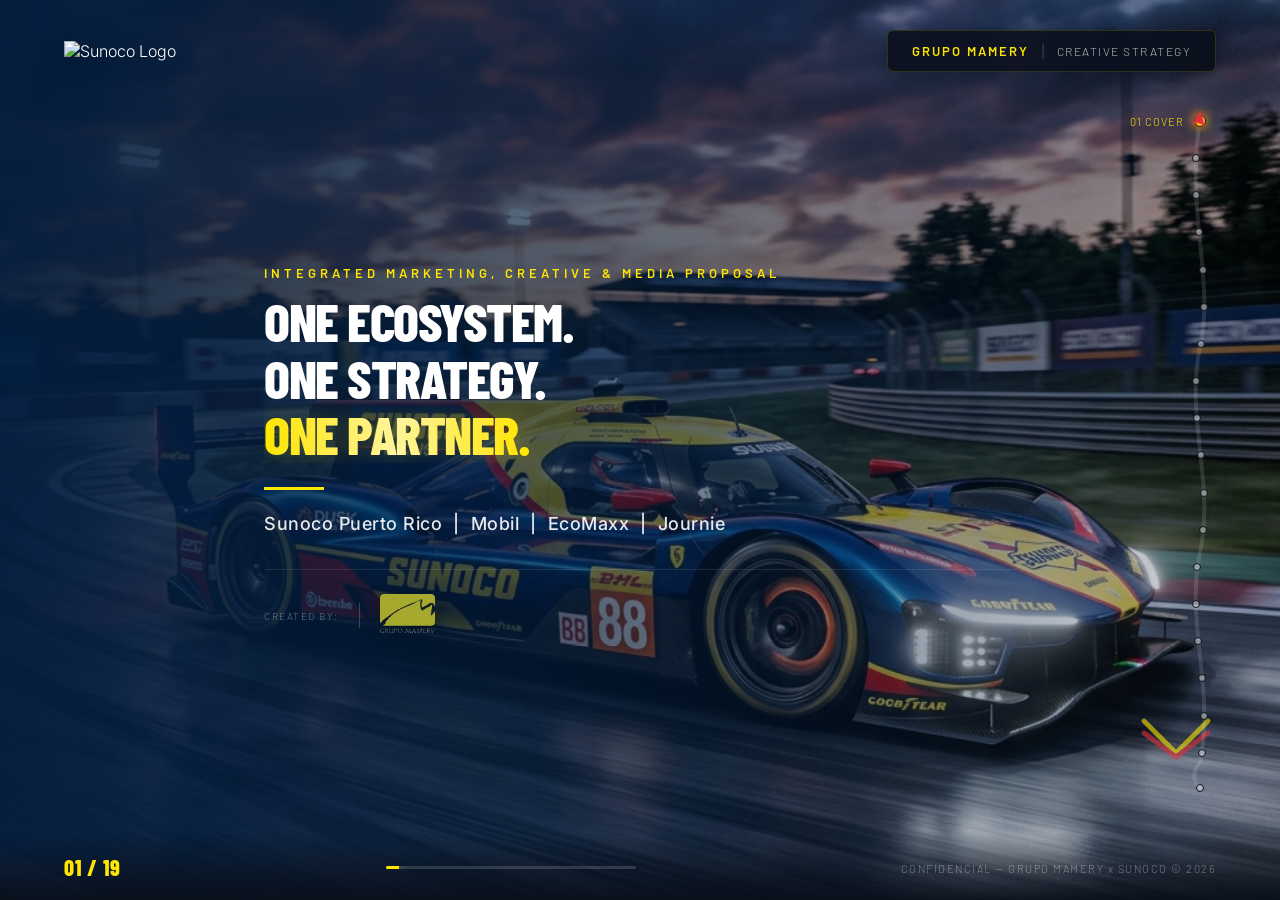
==== commit b926abbd: "design: restore created by text and vertical divider next to Grupo Mamery logo on Slide 1" ====
--- a/sunoco.html
+++ b/sunoco.html
@@ -12,7 +12,7 @@
     <link href="https://fonts.googleapis.com/css2?family=Anton&family=Barlow+Condensed:wght@600;800&family=Barlow:wght@400;600&family=Inter:wght@300;400;500;700&display=swap" rel="stylesheet">
     
     <!-- Custom CSS -->
-    <link rel="stylesheet" href="sunoco.css?v=9">
+    <link rel="stylesheet" href="sunoco.css?v=10">
 </head>
 <body>
 
@@ -63,9 +63,13 @@
                     <p class="slide-description" style="font-size: 18px; font-weight: 500; letter-spacing: 0.5px; color: rgba(255,255,255,0.9);">
                         Sunoco Puerto Rico &nbsp;|&nbsp; Mobil &nbsp;|&nbsp; EcoMaxx &nbsp;|&nbsp; Journie
                     </p>
-                    <div class="slide-meta" style="margin-top: 35px;">
+                    <div class="slide-meta" style="margin-top: 30px; display: flex; align-items: center; gap: 20px; flex-wrap: wrap;">
+                        <div class="meta-item">
+                            <span class="meta-title">CREATED BY:</span>
+                        </div>
+                        <div class="meta-divider" style="width: 1px; height: 25px; background: rgba(255, 255, 255, 0.2);"></div>
                         <div class="meta-logo">
-                            <img src="assets/grupo_mamery_logo.png" alt="Grupo Mamery Logo" style="height: 55px; filter: drop-shadow(0 4px 12px rgba(0,0,0,0.4)); transition: transform 0.3s ease;" onmouseover="this.style.transform='scale(1.05)'" onmouseout="this.style.transform='scale(1)'">
+                            <img src="assets/grupo_mamery_logo.png" alt="Grupo Mamery Logo" style="height: 40px; filter: drop-shadow(0 2px 8px rgba(0,0,0,0.3)); transition: transform 0.3s ease;" onmouseover="this.style.transform='scale(1.05)'" onmouseout="this.style.transform='scale(1)'">
                         </div>
                     </div>
                 </div>
@@ -897,6 +901,6 @@
     </footer>
 
     <!-- Custom Javascript -->
-    <script src="sunoco.js?v=9"></script>
+    <script src="sunoco.js?v=10"></script>
 </body>
 </html>
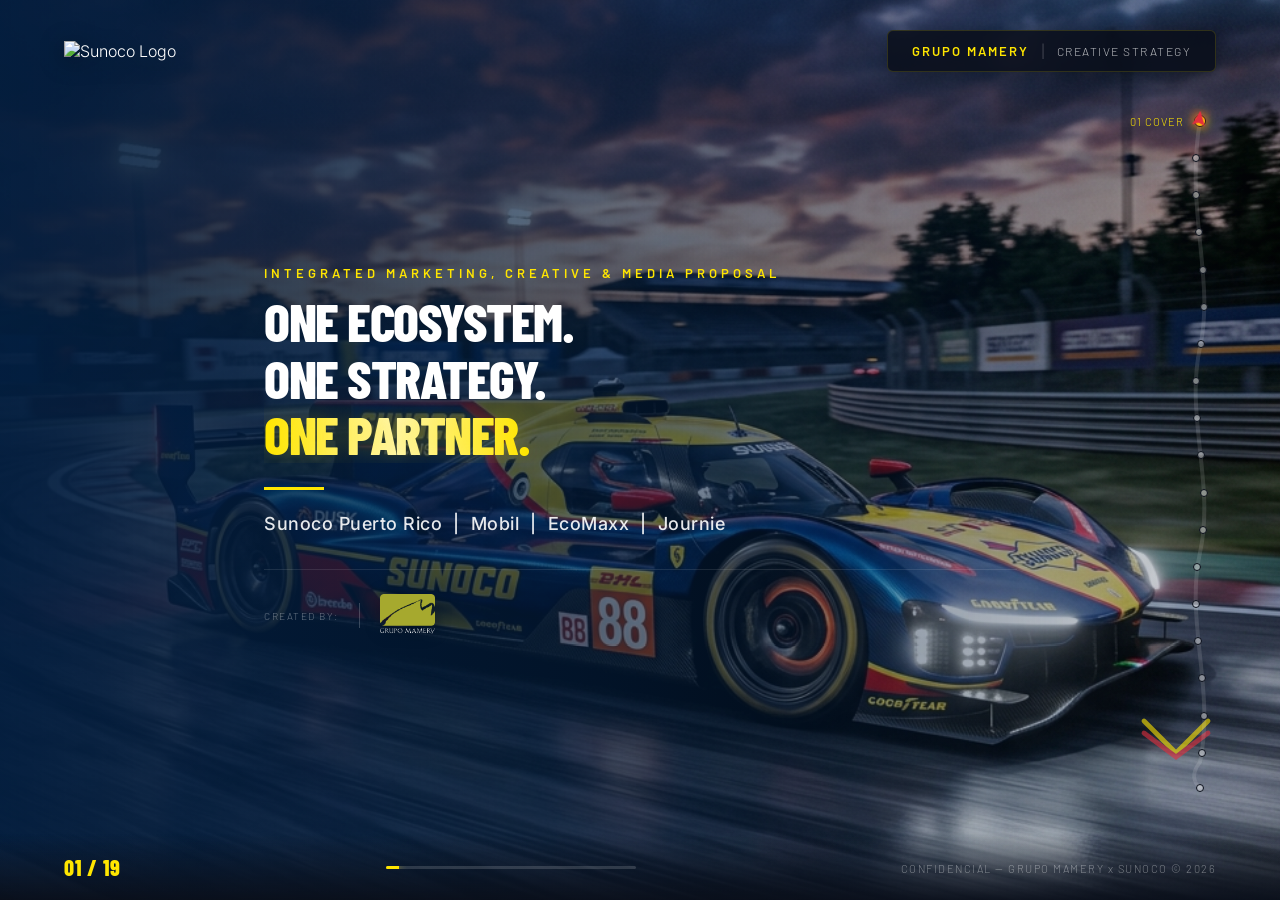
==== commit 3d8e95d4: "design: change Grupo Mamery logo text color to white and cache-bust the logo image" ====
--- a/sunoco.html
+++ b/sunoco.html
@@ -12,7 +12,7 @@
     <link href="https://fonts.googleapis.com/css2?family=Anton&family=Barlow+Condensed:wght@600;800&family=Barlow:wght@400;600&family=Inter:wght@300;400;500;700&display=swap" rel="stylesheet">
     
     <!-- Custom CSS -->
-    <link rel="stylesheet" href="sunoco.css?v=10">
+    <link rel="stylesheet" href="sunoco.css?v=11">
 </head>
 <body>
 
@@ -69,7 +69,7 @@
                         </div>
                         <div class="meta-divider" style="width: 1px; height: 25px; background: rgba(255, 255, 255, 0.2);"></div>
                         <div class="meta-logo">
-                            <img src="assets/grupo_mamery_logo.png" alt="Grupo Mamery Logo" style="height: 40px; filter: drop-shadow(0 2px 8px rgba(0,0,0,0.3)); transition: transform 0.3s ease;" onmouseover="this.style.transform='scale(1.05)'" onmouseout="this.style.transform='scale(1)'">
+                            <img src="assets/grupo_mamery_logo.png?v=11" alt="Grupo Mamery Logo" style="height: 40px; filter: drop-shadow(0 2px 8px rgba(0,0,0,0.3)); transition: transform 0.3s ease;" onmouseover="this.style.transform='scale(1.05)'" onmouseout="this.style.transform='scale(1)'">
                         </div>
                     </div>
                 </div>
@@ -901,6 +901,6 @@
     </footer>
 
     <!-- Custom Javascript -->
-    <script src="sunoco.js?v=10"></script>
+    <script src="sunoco.js?v=11"></script>
 </body>
 </html>
